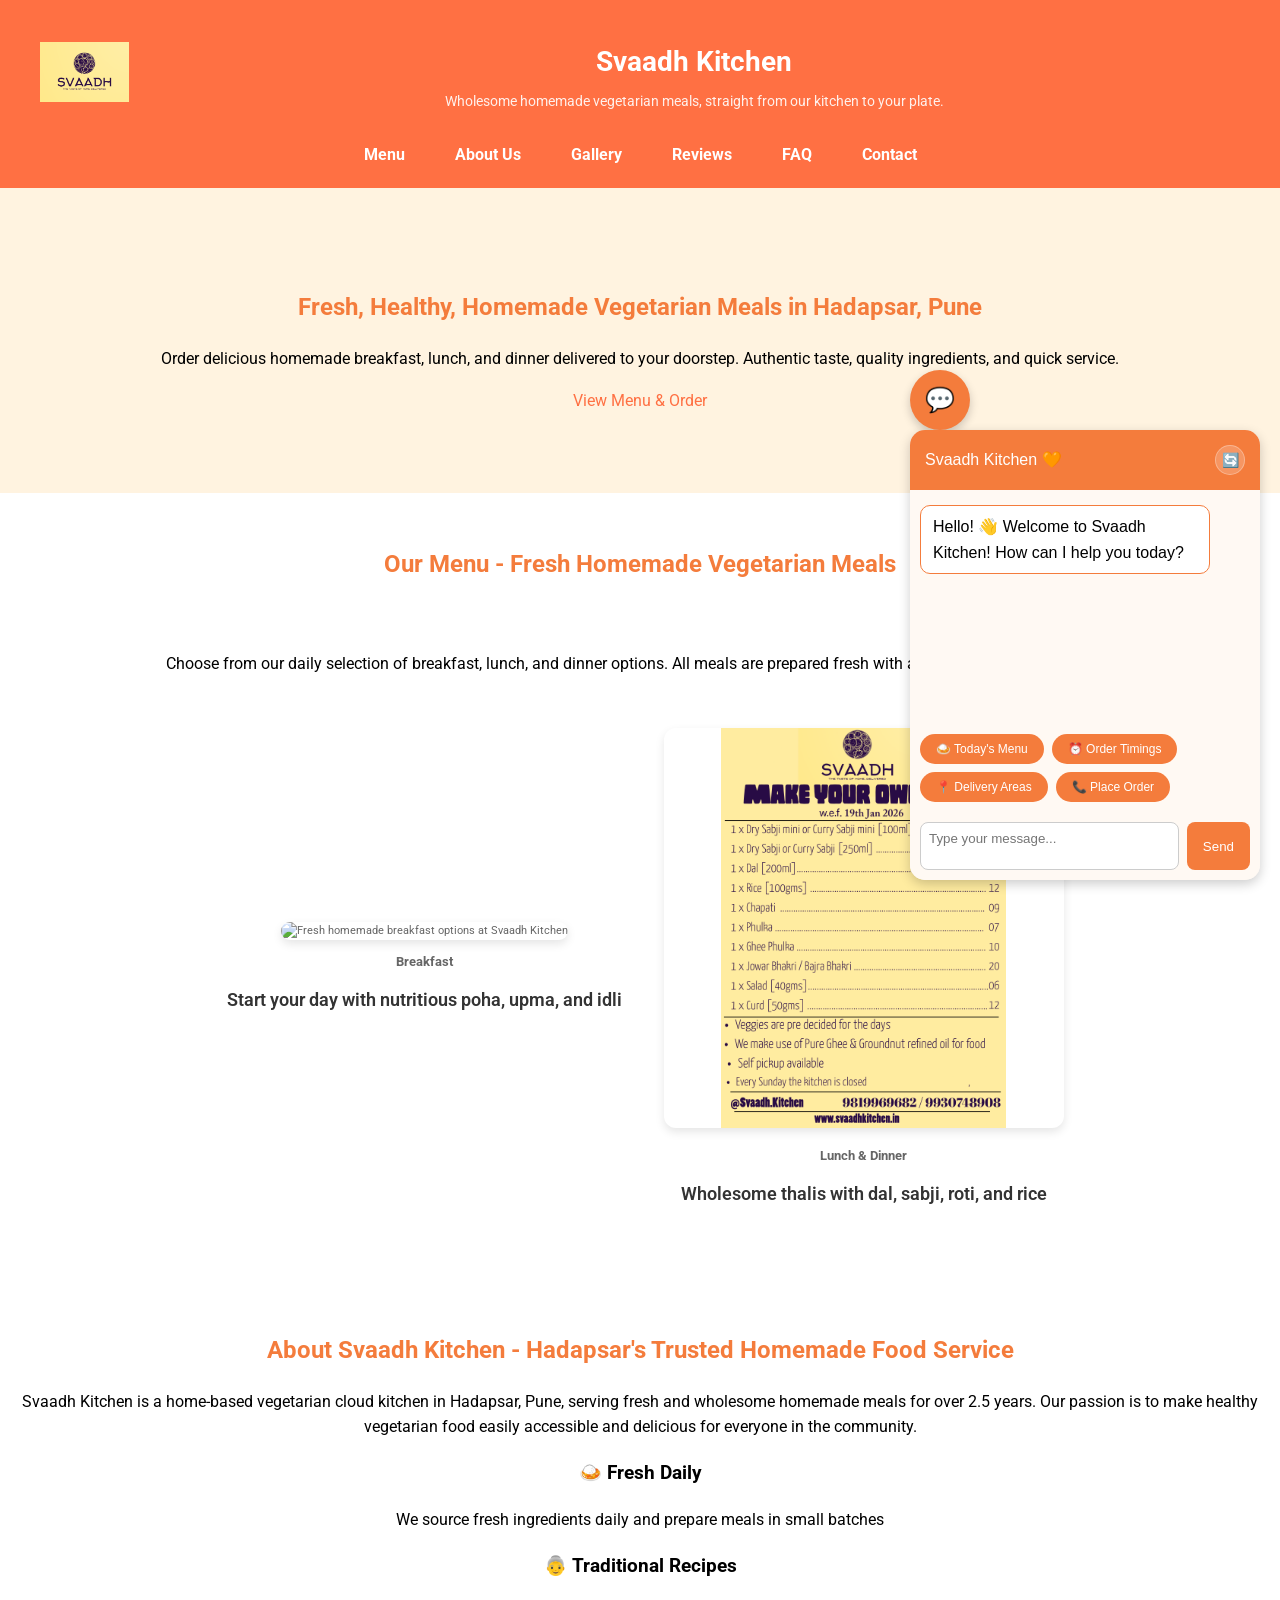
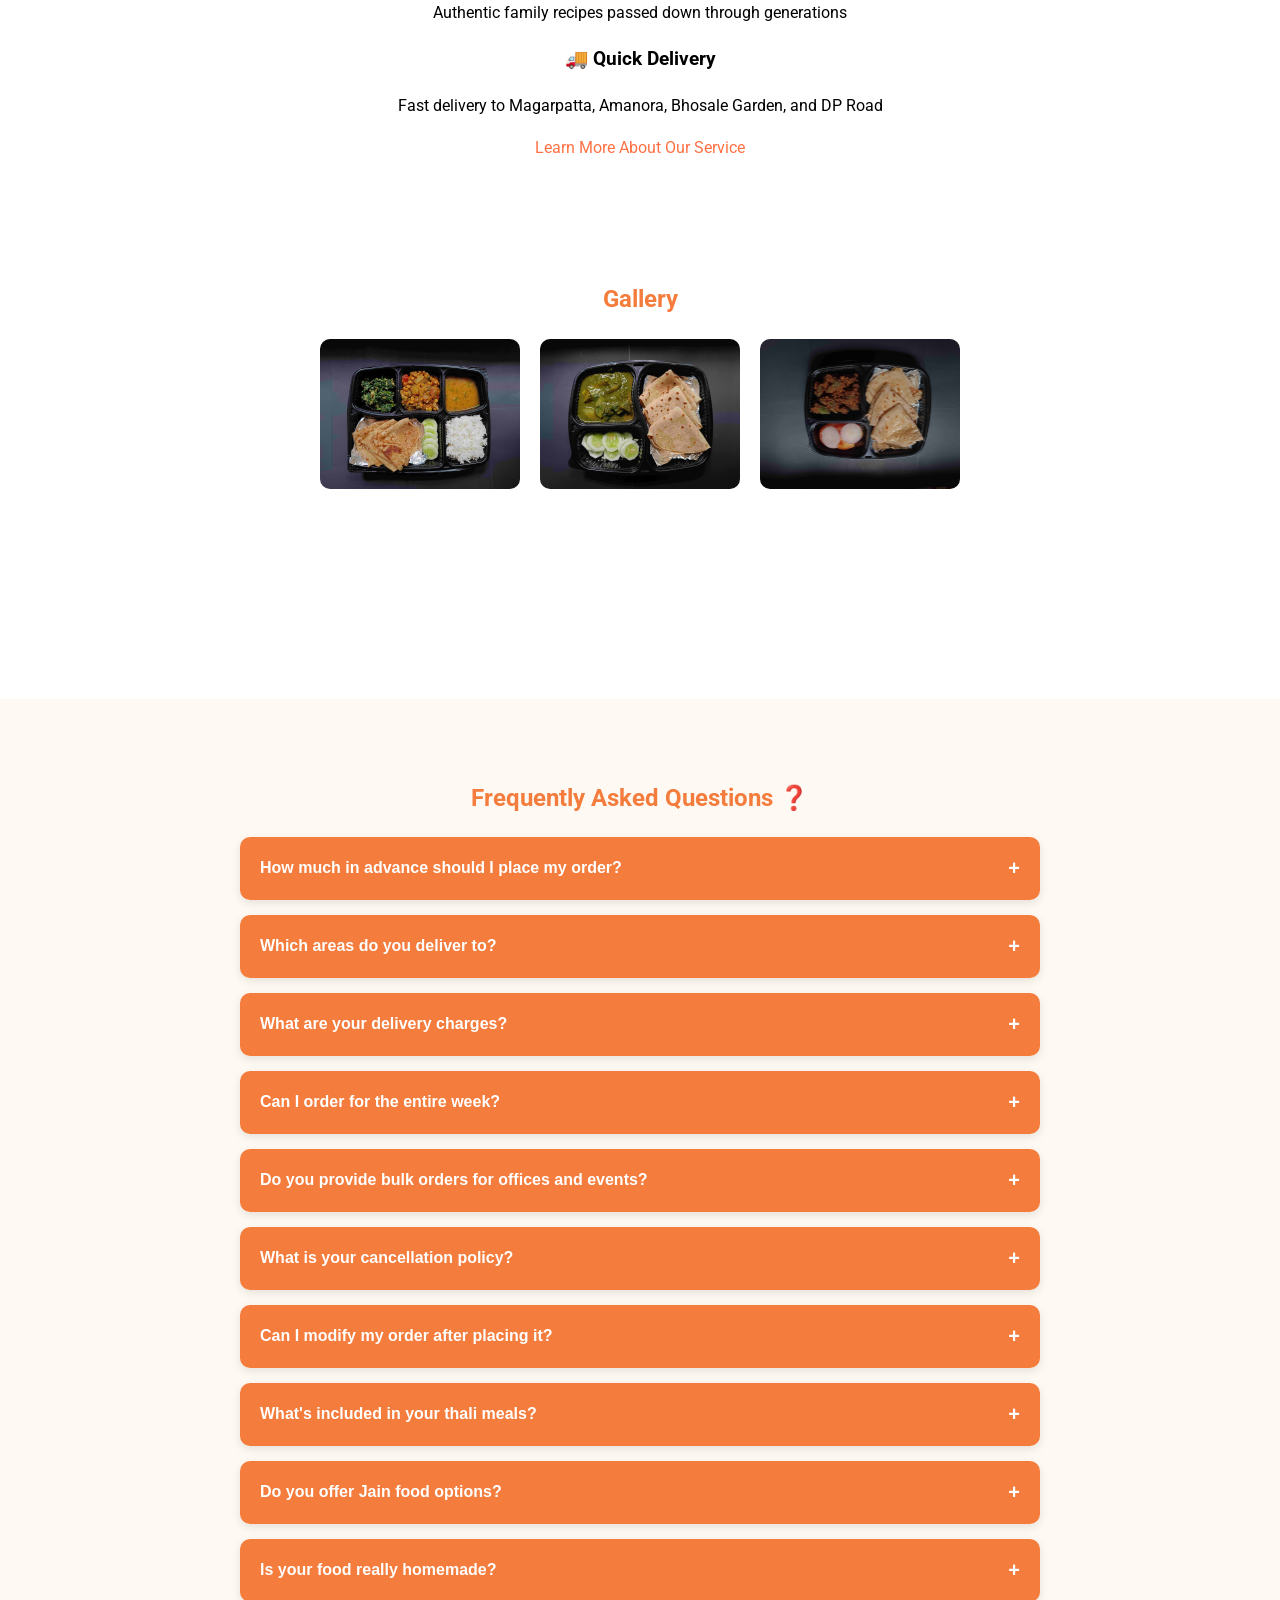
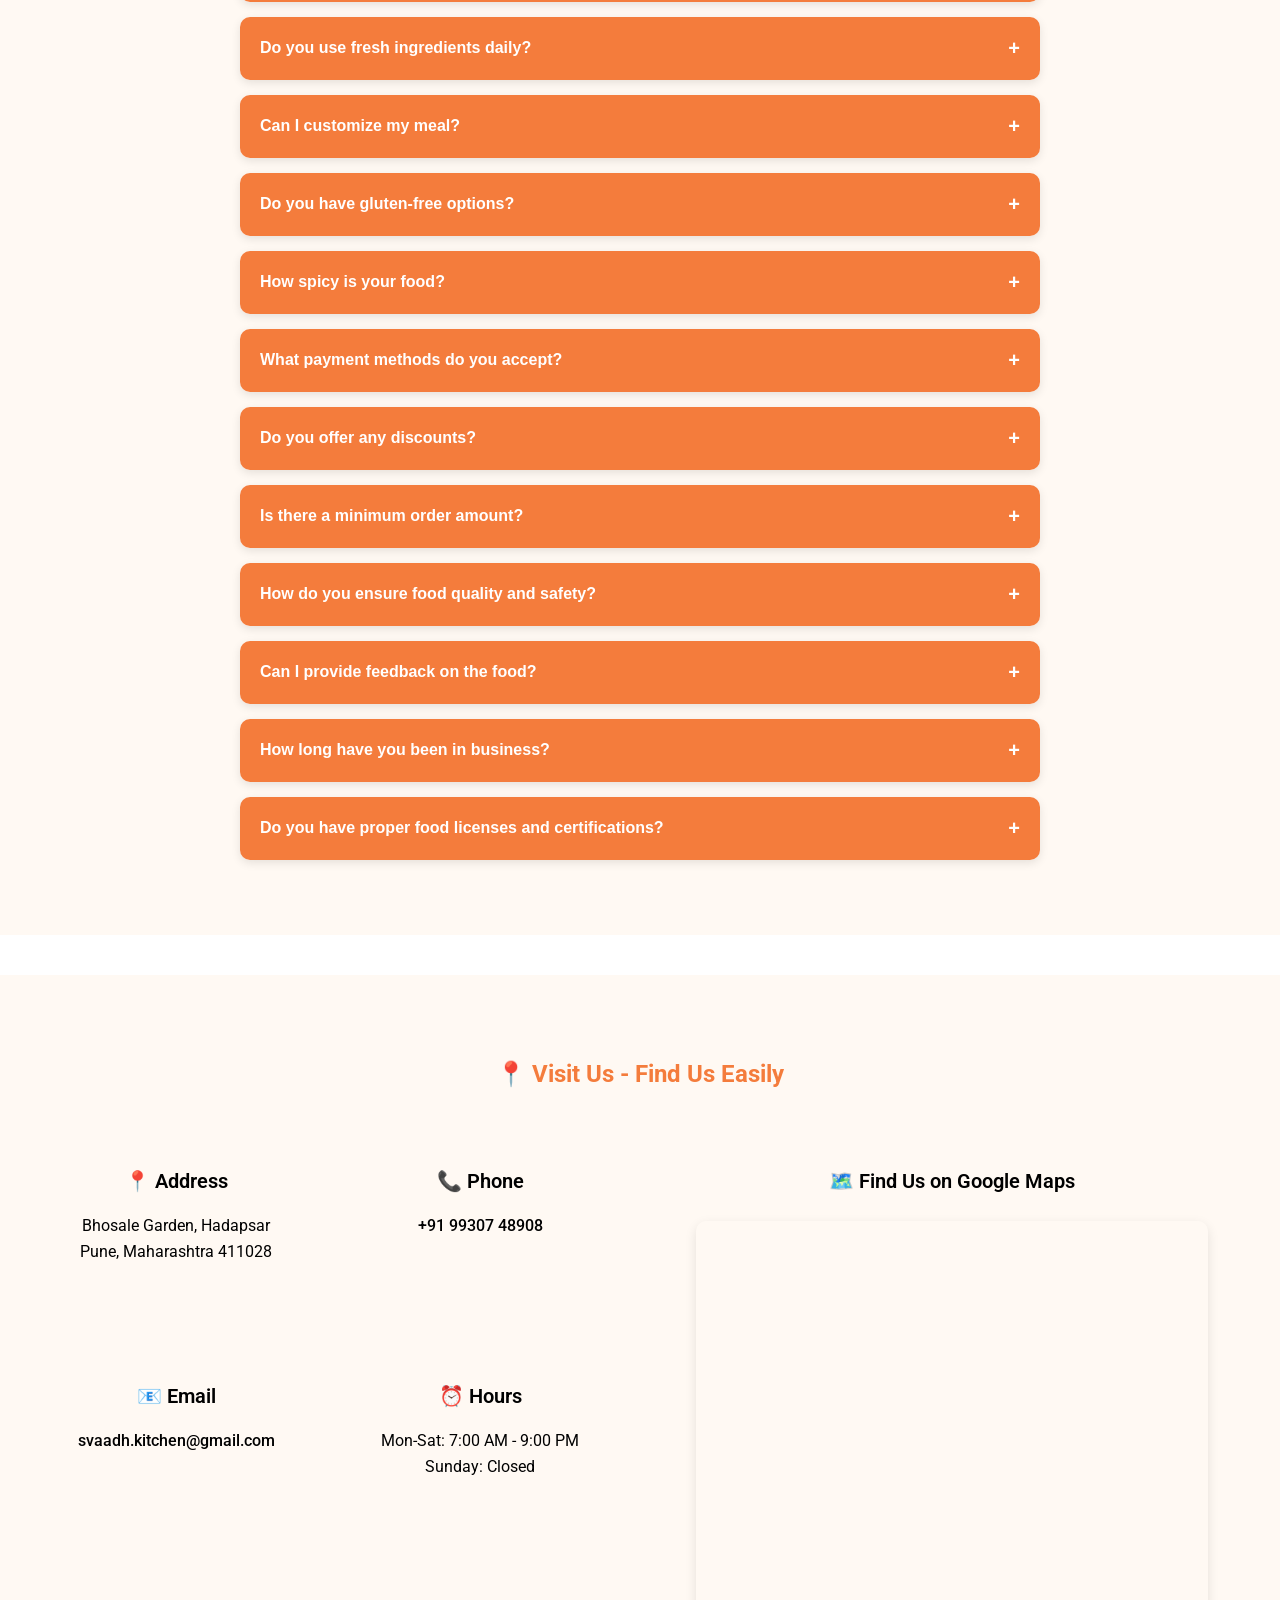
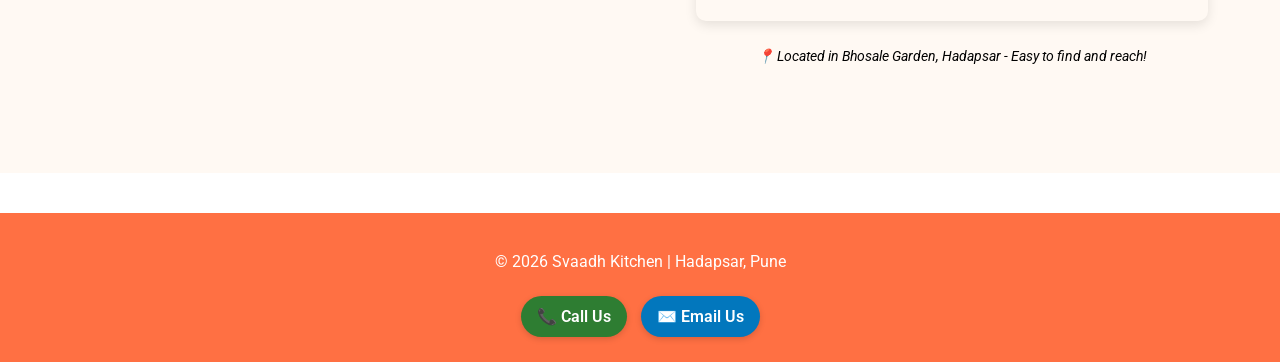
==== Website/index.html @ 601e2ed4 "Add contact section with Google Maps - improve customer experience" ====
<!DOCTYPE html>
<html lang="en">
<head>
  <meta charset="UTF-8">
  <meta name="viewport" content="width=device-width, initial-scale=1.0">
  
  <!-- SEO Meta Tags -->
  <title>Svaadh Kitchen - Homemade Vegetarian Meals in Hadapsar, Pune | Order Online</title>
  <meta name="description" content="Order fresh homemade vegetarian meals from Svaadh Kitchen in Hadapsar, Pune. Daily breakfast, lunch, dinner delivery. Authentic homemade food with quick delivery service.">
  <meta name="keywords" content="homemade vegetarian food, cloud kitchen hadapsar, pune food delivery, tiffin service, vegetarian meals, breakfast delivery, lunch delivery, dinner delivery, svaadh kitchen, hadapsar food, pure vegetarian food, daily meal service">
  <meta name="author" content="Svaadh Kitchen">
  <meta name="robots" content="index, follow">
  
  <!-- Open Graph Meta Tags -->
  <meta property="og:title" content="Svaadh Kitchen - Homemade Vegetarian Meals in Hadapsar, Pune">
  <meta property="og:description" content="Order fresh homemade vegetarian meals from Svaadh Kitchen. Daily breakfast, lunch, dinner delivery in Hadapsar, Pune.">
  <meta property="og:image" content="https://your-domain.com/images/svaadh-kitchen-hero.PNG">
  <meta property="og:url" content="https://www.svaadhkitchen.in">
  <meta property="og:type" content="website">
  <meta property="og:site_name" content="Svaadh Kitchen">
  
  <!-- Twitter Card Meta Tags -->
  <meta name="twitter:card" content="summary_large_image">
  <meta name="twitter:title" content="Svaadh Kitchen - Homemade Vegetarian Meals">
  <meta name="twitter:description" content="Order fresh homemade vegetarian meals from Svaadh Kitchen in Hadapsar, Pune.">
  <meta name="twitter:image" content="https://www.svaadhkitchen.in/images/svaadh-kitchen-hero.PNG">
  
  <!-- Canonical URL -->
  <link rel="canonical" href="https://www.svaadhkitchen.in">
  
  <!-- Favicon -->
  <link rel="icon" type="image/svg+xml" href="favicon.svg">
  <link rel="icon" type="image/x-icon" href="images/svaadh-kitchen-hero.PNG">
  <link rel="shortcut icon" href="images/svaadh-kitchen-hero.PNG">
  
  <!-- Structured Data -->
  <script type="application/ld+json">
  {
    "@context": "https://schema.org",
    "@type": "FoodEstablishment",
    "name": "Svaadh Kitchen",
    "description": "Homemade vegetarian cloud kitchen in Hadapsar, Pune serving fresh breakfast, lunch, and dinner",
    "url": "https://www.svaadhkitchen.in",
    "telephone": "+919930748908",
    "email": "svaadh.kitchen@gmail.com",
    "address": {
      "@type": "PostalAddress",
      "addressLocality": "Hadapsar",
      "addressRegion": "Pune",
      "addressCountry": "India"
    },
    "servesCuisine": ["Vegetarian", "Indian", "Maharashtrian"],
    "priceRange": "$$",
    "openingHours": "Mo-Sa 07:00-21:00",
    "sameAs": [
      "https://zomato.com/pune/svaadh-kitchen"
    ]
  }
  </script>
  
  <link rel="stylesheet" href="chat.css">
  <link href="https://fonts.googleapis.com/css2?family=Roboto:wght@400;700&display=swap" rel="stylesheet">
  <style>
    /* Additional CSS for the website sections */
    body { font-family: 'Roboto', sans-serif; margin:0; padding:0; line-height:1.6; }
    header { background:#FF7043; color:white; padding:20px 10px; text-align:center; }
    section { padding:50px 20px; text-align:center; }
    .menu-items, .gallery-images, .icons { display:flex; justify-content:center; gap:20px; flex-wrap:wrap; }
    .menu-card, .icons div { background:#FFE0B2; padding:20px; border-radius:10px; }
    .gallery-images img { width:200px; border-radius:10px; }
    footer { background:#FF7043; color:white; text-align:center; padding:20px 0; }
    a { color:#FF7043; text-decoration:none; }
    nav a { margin:0 15px; color:white; font-weight:bold; }
    nav { margin-top:10px; }
    #hero { background:#fff3e0; padding:80px 20px; }
    h2 { color:#f47c3c; }
  </style>
  
  <!-- Google tag (gtag.js) -->
<script async src="https://www.googletagmanager.com/gtag/js?id=G-TF5YJ0QP5K"></script>
<script>
  window.dataLayer = window.dataLayer || [];
  function gtag(){dataLayer.push(arguments);}
  gtag('js', new Date());
  gtag('config', 'G-TF5YJ0QP5K');
</script>

</head>
<body>

  <!-- Header & Navbar -->
  <header>
    <div class="header-content">
      <div class="logo">
        <img src="images/svaadh-kitchen-hero.PNG" alt="Svaadh Kitchen Logo" class="logo-img">
      </div>
      <div class="header-text">
        <h1>Svaadh Kitchen</h1>
        <p>Wholesome homemade vegetarian meals, straight from our kitchen to your plate.</p>
      </div>
    </div>
    <nav>
      <a href="#menu">Menu</a>
      <a href="#about">About Us</a>
      <a href="#gallery">Gallery</a>
      <a href="#reviews">Reviews</a>
      <a href="#faq">FAQ</a>
      <a href="#contact">Contact</a>
    </nav>
  </header>

  <!-- Hero -->
  <section id="hero">
    <h2>Fresh, Healthy, Homemade Vegetarian Meals in Hadapsar, Pune</h2>
    <p>Order delicious homemade breakfast, lunch, and dinner delivered to your doorstep. Authentic taste, quality ingredients, and quick service.</p>
    <a href="#menu" class="cta-button">View Menu & Order</a>
  </section>

  <!-- What We Serve -->
  <section id="menu" class="menu-section">
    <h2>Our Menu - Fresh Homemade Vegetarian Meals</h2>
    <p>Choose from our daily selection of breakfast, lunch, and dinner options. All meals are prepared fresh with authentic homemade recipes.</p>
    <div class="menu-item">
		<img src="images/breakfast.png" alt="Fresh homemade breakfast options at Svaadh Kitchen">
		<h3>Breakfast</h3>
		<p>Start your day with nutritious poha, upma, and idli</p>
	  </div>
	  <div class="menu-item">
		<img src="images/Meals.png" alt="Complete lunch and dinner meals at Svaadh Kitchen">
		<h3>Lunch & Dinner</h3>
		<p>Wholesome thalis with dal, sabji, roti, and rice</p>
	  </div>
  </section>

  <!-- About Us -->
  <section id="about">
    <h2>About Svaadh Kitchen - Hadapsar's Trusted Homemade Food Service</h2>
    <p>Svaadh Kitchen is a home-based vegetarian cloud kitchen in Hadapsar, Pune, serving fresh and wholesome homemade meals for over 2.5 years. Our passion is to make healthy vegetarian food easily accessible and delicious for everyone in the community.</p>
    <div class="about-highlights">
      <div class="highlight-item">
        <h3>🍛 Fresh Daily</h3>
        <p>We source fresh ingredients daily and prepare meals in small batches</p>
      </div>
      <div class="highlight-item">
        <h3>👵 Traditional Recipes</h3>
        <p>Authentic family recipes passed down through generations</p>
      </div>
      <div class="highlight-item">
        <h3>🚚 Quick Delivery</h3>
        <p>Fast delivery to Magarpatta, Amanora, Bhosale Garden, and DP Road</p>
      </div>
    </div>
    <a href="#faq" class="learn-more">Learn More About Our Service</a>
  </section>

  <!-- Gallery -->
  <section id="gallery">
    <h2>Gallery</h2>
    <div class="gallery-images">
      <img src="images/dish1.jpg" alt="Dish 1">
      <img src="images/dish2.jpg" alt="Dish 2">
      <img src="images/dish3.jpg" alt="Dish 3">
    </div>
  </section>

  <!-- Google Reviews -->
  <section id="reviews">
	<h2></h2>
	<script src="https://elfsightcdn.com/platform.js" async></script>
	<div class="elfsight-app-29b50ffa-11cc-48ad-b364-53bc05795c02" data-elfsight-app-lazy></div>
  </section>

  <!-- FAQ Section -->
  <section id="faq">
    <h2>Frequently Asked Questions ❓</h2>
    <div class="faq-list">
      <!-- Ordering & Delivery -->
      <div class="faq-item">
        <button class="faq-question" onclick="toggleFAQ(this)">
          How much in advance should I place my order?
          <span>+</span>
        </button>
        <div class="faq-answer">
          To ensure we prepare your meal with the freshest ingredients, please place your orders before these cutoff times: <strong>Breakfast before 7:00 AM</strong>, <strong>Lunch before 9:30 AM</strong>, and <strong>Dinner before 5:00 PM</strong>. This helps us maintain quality and ensure timely delivery.
        </div>
      </div>
      
      <div class="faq-item">
        <button class="faq-question" onclick="toggleFAQ(this)">
          Which areas do you deliver to?
          <span>+</span>
        </button>
        <div class="faq-answer">
          We currently deliver to select areas in Hadapsar: <strong>Bhosale Garden</strong>, <strong>DP Road</strong>, <strong>Magarpatta</strong>, and <strong>Amanora Township</strong>. We're focused on providing excellent service within these locations to ensure timely delivery and food quality.
        </div>
      </div>
      
      <div class="faq-item">
        <button class="faq-question" onclick="toggleFAQ(this)">
          What are your delivery charges?
          <span>+</span>
        </button>
        <div class="faq-answer">
          We offer <strong>free delivery</strong> for orders above ₹100. For orders below ₹100, a nominal delivery charge of ₹10 applies to cover our delivery costs. This helps us keep our food prices affordable while maintaining quality service.
        </div>
      </div>
      
      <div class="faq-item">
        <button class="faq-question" onclick="toggleFAQ(this)">
          Can I order for the entire week?
          <span>+</span>
        </button>
        <div class="faq-answer">
          Yes! You can conveniently place weekly orders by selecting your preferred dates in advance. For assistance with weekly meal planning or special requirements, feel free to message us, and we'll be happy to help customize your meal schedule.
        </div>
      </div>
      
      <div class="faq-item">
        <button class="faq-question" onclick="toggleFAQ(this)">
          Do you provide bulk orders for offices and events?
          <span>+</span>
        </button>
        <div class="faq-answer">
          Absolutely! We specialize in bulk catering for offices, meetings, and special events. Please contact us with your requirements at least 2-3 days in advance, and we'll provide customized menu options and special pricing for your group.
        </div>
      </div>
      
      <div class="faq-item">
        <button class="faq-question" onclick="toggleFAQ(this)">
          What is your cancellation policy?
          <span>+</span>
        </button>
        <div class="faq-answer">
          You can cancel your order free of charge before the cutoff times: <strong>Breakfast before 7:00 AM</strong>, <strong>Lunch before 9:30 AM</strong>, and <strong>Dinner before 5:00 PM</strong>. After these times, cancellations will be chargeable as ingredients would have been prepared.
        </div>
      </div>
      
      <div class="faq-item">
        <button class="faq-question" onclick="toggleFAQ(this)">
          Can I modify my order after placing it?
          <span>+</span>
        </button>
        <div class="faq-answer">
          Yes, you can modify your order before the cutoff times (Breakfast: 7:00 AM, Lunch: 9:30 AM, Dinner: 5:00 PM). Simply message us with your changes, and we'll do our best to accommodate your request based on availability.
        </div>
      </div>
      
      <!-- Menu & Food -->
      <div class="faq-item">
        <button class="faq-question" onclick="toggleFAQ(this)">
          What's included in your thali meals?
          <span>+</span>
        </button>
        <div class="faq-answer">
          Our thalis offer complete, balanced meals with customizable portions: <strong>Dal (₹20)</strong>, <strong>Dry/Curry Sabji Mini (₹20)</strong> or <strong>Full (₹45)</strong>, <strong>Rice (₹10)</strong>, <strong>Chapati (₹20)</strong> or <strong>Ghee Phulka (₹30)</strong>, <strong>Salad (₹5)</strong>, and <strong>Curd (₹10)</strong>. Mix and match to create your perfect meal!
        </div>
      </div>
      
      <div class="faq-item">
        <button class="faq-question" onclick="toggleFAQ(this)">
          Do you offer Jain food options?
          <span>+</span>
        </button>
        <div class="faq-answer">
          Yes, we provide authentic Jain food options prepared without onion and garlic. Simply mention "Jain" when placing your order, and we'll ensure your meal is prepared according to Jain dietary principles while maintaining the same delicious taste.
        </div>
      </div>
      
      <div class="faq-item">
        <button class="faq-question" onclick="toggleFAQ(this)">
          Is your food really homemade?
          <span>+</span>
        </button>
        <div class="faq-answer">
          Absolutely! We cook in small batches using traditional family recipes passed down through generations. Every meal is prepared with the same care and attention as we would for our own family, using fresh ingredients and no artificial preservatives.
        </div>
      </div>
      
      <div class="faq-item">
        <button class="faq-question" onclick="toggleFAQ(this)">
          Do you use fresh ingredients daily?
          <span>+</span>
        </button>
        <div class="faq-answer">
          Yes, we source fresh ingredients daily from trusted local vendors. Our commitment to quality means we never use frozen or stored ingredients - everything is prepared fresh each morning to ensure you receive the most nutritious and flavorful meals.
        </div>
      </div>
      
      <div class="faq-item">
        <button class="faq-question" onclick="toggleFAQ(this)">
          Can I customize my meal?
          <span>+</span>
        </button>
        <div class="faq-answer">
          Yes! We believe in personalized meals. You can customize your thali by choosing individual items, adjusting quantities, or requesting specific preparations. Just let us know your preferences when ordering, and we'll prepare your meal exactly how you like it.
        </div>
      </div>
      
      <div class="faq-item">
        <button class="faq-question" onclick="toggleFAQ(this)">
          Do you have gluten-free options?
          <span>+</span>
        </button>
        <div class="faq-answer">
          Currently, we don't offer dedicated gluten-free options as our kitchen handles wheat-based ingredients. However, many of our dishes like rice, dal, and sabji are naturally gluten-free. Please inform us about your dietary restrictions, and we'll guide you accordingly.
        </div>
      </div>
      
      <div class="faq-item">
        <button class="faq-question" onclick="toggleFAQ(this)">
          How spicy is your food?
          <span>+</span>
        </button>
        <div class="faq-answer">
          Our food is prepared with <strong>regular homemade spice levels</strong> - flavorful but not overly spicy, suitable for all age groups. We use traditional Indian spices in balanced proportions. If you prefer milder or spicier versions, just let us know when ordering!
        </div>
      </div>
      
      <!-- Payment & Pricing -->
      <div class="faq-item">
        <button class="faq-question" onclick="toggleFAQ(this)">
          What payment methods do you accept?
          <span>+</span>
        </button>
        <div class="faq-answer">
          We accept <strong>UPI payments</strong> and <strong>Cash on Delivery</strong> for your convenience. Our UPI details are shared upon order confirmation. This ensures secure and hassle-free payment options for all our customers.
        </div>
      </div>
      
      <div class="faq-item">
        <button class="faq-question" onclick="toggleFAQ(this)">
          Do you offer any discounts?
          <span>+</span>
        </button>
        <div class="faq-answer">
          Yes! We value our regular customers: <strong>10% discount</strong> on orders above ₹300, and <strong>15% discount</strong> on orders above ₹450. Additionally, we occasionally offer special promotions and weekly combo deals - follow our updates for the latest offers!
        </div>
      </div>
      
      <div class="faq-item">
        <button class="faq-question" onclick="toggleFAQ(this)">
          Is there a minimum order amount?
          <span>+</span>
        </button>
        <div class="faq-answer">
          No, there's no minimum order amount! Whether you want a single item or a full thali, we're happy to serve you. However, orders above ₹100 qualify for free delivery, making it more economical to order more items.
        </div>
      </div>
      
      <!-- Quality & Service -->
      <div class="faq-item">
        <button class="faq-question" onclick="toggleFAQ(this)">
          How do you ensure food quality and safety?
          <span>+</span>
        </button>
        <div class="faq-answer">
          We follow strict hygiene protocols: daily fresh ingredients, sanitized kitchen environment, food-grade packaging, and regular quality checks. Our team follows proper food handling procedures, and we maintain temperature controls throughout preparation and delivery.
        </div>
      </div>
      
      <div class="faq-item">
        <button class="faq-question" onclick="toggleFAQ(this)">
          Can I provide feedback on the food?
          <span>+</span>
        </button>
        <div class="faq-answer">
          We absolutely welcome and value your feedback! Your suggestions help us improve. Please reach out to us via phone, WhatsApp, or our website chat with your thoughts, concerns, or compliments. We're always listening and committed to serving you better.
        </div>
      </div>
      
      <div class="faq-item">
        <button class="faq-question" onclick="toggleFAQ(this)">
          How long have you been in business?
          <span>+</span>
        </button>
        <div class="faq-answer">
          We've been proudly serving the Hadapsar community for <strong>2.5 years</strong>. What started as a small home kitchen has grown into a trusted cloud kitchen, thanks to our wonderful customers who appreciate authentic homemade food.
        </div>
      </div>
      
      <div class="faq-item">
        <button class="faq-question" onclick="toggleFAQ(this)">
          Do you have proper food licenses and certifications?
          <span>+</span>
        </button>
        <div class="faq-answer">
          Yes, we are fully licensed and certified. We hold all necessary <strong>food safety licenses</strong> and are <strong>GST registered</strong>, ensuring complete compliance with food regulations and quality standards. Your trust and safety are our top priorities.
        </div>
      </div>
    </div>
  </section>

  <!-- Contact Section -->
  <section id="contact" class="contact-section">
    <h2>📍 Visit Us - Find Us Easily</h2>
    <div class="contact-container">
      <div class="contact-info">
        <div class="contact-item">
          <h3>📍 Address</h3>
          <p>Bhosale Garden, Hadapsar<br>Pune, Maharashtra 411028</p>
        </div>
        <div class="contact-item">
          <h3>📞 Phone</h3>
          <p><a href="tel:+919930748908">+91 99307 48908</a></p>
        </div>
        <div class="contact-item">
          <h3>📧 Email</h3>
          <p><a href="mailto:svaadh.kitchen@gmail.com">svaadh.kitchen@gmail.com</a></p>
        </div>
        <div class="contact-item">
          <h3>⏰ Hours</h3>
          <p>Mon-Sat: 7:00 AM - 9:00 PM<br>Sunday: Closed</p>
        </div>
      </div>
      <div class="map-container">
        <h3>🗺️ Find Us on Google Maps</h3>
        <iframe 
          src="https://storage.googleapis.com/maps-solutions-ibajotxtr7/commutes/apua/commutes.html"
          width="100%" 
          height="400"
          style="border:0; border-radius: 10px; box-shadow: 0 4px 12px rgba(0,0,0,0.1);"
          loading="lazy"
          allowfullscreen>
        </iframe>
        <p class="map-note">
          📍 Located in Bhosale Garden, Hadapsar - Easy to find and reach!
        </p>
      </div>
    </div>
  </section>

  <!-- Chat Widget -->
  <div id="chat-widget"></div>
  <script src="chat.js"></script>

  <!-- Footer -->
  <footer>
    <p>© <span id="current-year"></span> Svaadh Kitchen | Hadapsar, Pune</p>  
    <a href="tel:+919930748908" class="contact-btn call-btn">
		📞 Call Us
    </a>
    <a href="mailto:svaadh.kitchen@gmail.com" class="contact-btn email-btn">
    ✉️ Email Us
    </a>
  </footer>
  
  <!-- Auto-update copyright year -->
  <script>
    document.getElementById('current-year').textContent = new Date().getFullYear();
  </script>
</body>
</html>
---- Website/chat.css ----
#chat-widget {
  position: fixed;
  bottom: 20px;
  right: 20px;
  z-index: 1000;
  font-family: "Poppins", sans-serif;
}

.chat-button {
  background-color: #f47c3c;
  color: white;
  border-radius: 50%;
  width: 60px;
  height: 60px;
  border: none;
  cursor: pointer;
  font-size: 24px;
  box-shadow: 0px 4px 10px rgba(0,0,0,0.2);
}

.chat-box {
  display: none;
  flex-direction: column;
  width: 350px;
  height: 450px;
  background: #fff9f3;
  border-radius: 15px;
  box-shadow: 0 4px 12px rgba(0,0,0,0.2);
  overflow: hidden;
}

/* Mobile responsiveness */
@media (max-width: 480px) {
  #chat-widget {
    bottom: 10px;
    right: 10px;
  }
  
  .chat-box {
    width: calc(100vw - 40px);
    height: calc(100vh - 120px);
    max-width: 350px;
    max-height: 500px;
    bottom: 70px;
    right: 10px;
    position: fixed;
  }
  
  .chat-button {
    width: 50px;
    height: 50px;
    font-size: 20px;
  }
}

.chat-header {
  background: #f47c3c;
  color: white;
  padding: 15px;
  border-radius: 10px 10px 0 0;
  display: flex;
  justify-content: space-between;
  align-items: center;
}

.new-chat-btn {
  background: rgba(255, 255, 255, 0.2);
  border: 1px solid rgba(255, 255, 255, 0.3);
  border-radius: 50%;
  width: 30px;
  height: 30px;
  display: flex;
  align-items: center;
  justify-content: center;
  cursor: pointer;
  transition: all 0.3s ease;
  font-size: 14px;
}

.new-chat-btn:hover {
  background: rgba(255, 255, 255, 0.3);
  transform: rotate(180deg);
}

.chat-messages {
  flex: 1;
  padding: 10px;
  overflow-y: auto;
}

.quick-replies {
  padding: 10px;
  display: flex;
  flex-wrap: wrap;
  gap: 8px;
  background: #fff9f3;
}

.quick-reply-btn {
  background: #f47c3c;
  color: white;
  border: none;
  border-radius: 20px;
  padding: 8px 16px;
  font-size: 12px;
  cursor: pointer;
  transition: all 0.3s ease;
  white-space: nowrap;
}

.quick-reply-btn:hover {
  background: #e56b2f;
  transform: translateY(-1px);
}

/* Menu tabs and categories */
.menu-tabs {
  display: flex;
  justify-content: center;
  gap: 10px;
  margin-bottom: 30px;
  flex-wrap: wrap;
}

.tab-btn {
  background: #f47c3c;
  color: white;
  border: none;
  border-radius: 25px;
  padding: 12px 24px;
  font-size: 14px;
  font-weight: 600;
  cursor: pointer;
  transition: all 0.3s ease;
}

.tab-btn:hover {
  background: #e56b2f;
  transform: translateY(-2px);
}

.tab-btn.active {
  background: #d84315;
  box-shadow: 0 4px 8px rgba(216, 67, 21, 0.3);
}

.menu-category {
  display: none;
}

.menu-category.active {
  display: block;
}

.menu-items-grid {
  display: grid;
  grid-template-columns: repeat(auto-fit, minmax(280px, 1fr));
  gap: 25px;
  margin-top: 30px;
}

.menu-item-card {
  background: white;
  border-radius: 15px;
  padding: 25px;
  box-shadow: 0 5px 15px rgba(0,0,0,0.1);
  text-align: center;
  transition: all 0.3s ease;
}

.menu-item-card:hover {
  transform: translateY(-5px);
  box-shadow: 0 10px 25px rgba(0,0,0,0.15);
}

.menu-item-card h4 {
  color: #f47c3c;
  margin-bottom: 10px;
  font-size: 18px;
}

.menu-item-card p {
  color: #666;
  margin-bottom: 15px;
  line-height: 1.5;
}

.menu-item-card .price {
  background: #f47c3c;
  color: white;
  border-radius: 20px;
  padding: 8px 16px;
  font-weight: bold;
  font-size: 16px;
  display: inline-block;
}

/* Combo cards */
.combo-cards {
  display: grid;
  grid-template-columns: repeat(auto-fit, minmax(300px, 1fr));
  gap: 30px;
  margin-top: 30px;
}

.combo-card {
  background: white;
  border-radius: 15px;
  padding: 30px;
  box-shadow: 0 5px 15px rgba(0,0,0,0.1);
  text-align: center;
  transition: all 0.3s ease;
}

.combo-card:hover {
  transform: translateY(-5px);
  box-shadow: 0 10px 25px rgba(0,0,0,0.15);
}

.combo-card h3 {
  color: #f47c3c;
  margin-bottom: 20px;
  font-size: 20px;
}

.combo-items {
  display: flex;
  flex-wrap: wrap;
  gap: 8px;
  justify-content: center;
  margin-bottom: 20px;
}

.combo-items span {
  background: #ffe2cc;
  color: #f47c3c;
  padding: 6px 12px;
  border-radius: 15px;
  font-size: 12px;
  font-weight: 600;
}

.combo-price {
  font-size: 24px;
  font-weight: bold;
  color: #f47c3c;
  margin-bottom: 20px;
}

.combo-card button {
  background: #f47c3c;
  color: white;
  border: none;
  border-radius: 25px;
  padding: 12px 30px;
  font-size: 14px;
  font-weight: 600;
  cursor: pointer;
  transition: all 0.3s ease;
}

.combo-card button:hover {
  background: #e56b2f;
  transform: translateY(-2px);
}

/* FAQ Section */
#faq {
  padding: 60px 20px;
  background: #fff9f3;
  margin: 40px 0;
}

.faq-list {
  max-width: 800px;
  margin: 0 auto;
}

.faq-item {
  background: white;
  border-radius: 10px;
  margin-bottom: 15px;
  overflow: hidden;
  box-shadow: 0 3px 10px rgba(0,0,0,0.1);
}

.faq-question {
  width: 100%;
  background: #f47c3c;
  color: white;
  border: none;
  padding: 20px;
  font-size: 16px;
  font-weight: 600;
  text-align: left;
  cursor: pointer;
  display: flex;
  justify-content: space-between;
  align-items: center;
  transition: all 0.3s ease;
}

.faq-question:hover {
  background: #e56b2f;
}

.faq-question span {
  font-size: 20px;
  font-weight: bold;
}

.faq-answer {
  padding: 0 20px;
  max-height: 0;
  overflow: hidden;
  transition: all 0.3s ease;
  background: #fff;
  line-height: 1.6;
  color: #555;
  display: none;
}

.faq-answer[style*="block"] {
  padding: 20px;
  max-height: 500px;
}

/* Contact Section */
.contact-section {
  padding: 60px 20px;
  background: #fff9f3;
  margin: 40px 0;
}

.contact-container {
  max-width: 1200px;
  margin: 0 auto;
  display: grid;
  grid-template-columns: 1fr 1fr;
  gap: 3rem;
  align-items: start;
}

.contact-info {
  display: grid;
  grid-template-columns: repeat(auto-fit, minmax(250px, 1fr));
  gap: 2rem;
}

.contact-item {
  background: var(--bg-white);
  padding: 2rem;
  border-radius: var(--border-radius-lg);
  box-shadow: var(--shadow-md);
  text-align: center;
  transition: var(--transition);
}

.contact-item:hover {
  transform: translateY(-5px);
  box-shadow: var(--shadow-lg);
}

.contact-item h3 {
  color: var(--primary-color);
  margin-bottom: 1rem;
  font-size: 1.25rem;
  font-weight: 600;
}

.contact-item p {
  color: var(--text-light);
  line-height: 1.6;
  margin-bottom: 0;
}

.contact-item a {
  color: var(--primary-color);
  text-decoration: none;
  font-weight: 500;
  transition: var(--transition);
}

.contact-item a:hover {
  color: var(--primary-dark);
  text-decoration: underline;
}

.map-container {
  background: var(--bg-white);
  padding: 2rem;
  border-radius: var(--border-radius-lg);
  box-shadow: var(--shadow-md);
  text-align: center;
}

.map-container h3 {
  color: var(--primary-color);
  margin-bottom: 1.5rem;
  font-size: 1.25rem;
  font-weight: 600;
}

.map-container iframe {
  border-radius: var(--border-radius);
  overflow: hidden;
}

.map-note {
  margin-top: 1rem;
  color: var(--text-muted);
  font-size: 0.875rem;
  font-style: italic;
}

/* Mobile responsiveness for contact section */
@media (max-width: 768px) {
  .contact-container {
    grid-template-columns: 1fr;
    gap: 2rem;
  }
  
  .contact-info {
    grid-template-columns: 1fr;
    gap: 1.5rem;
  }
  
  .map-container iframe {
    height: 300px;
  }
}
@media (max-width: 768px) {
  .header-content {
    flex-direction: column;
    text-align: center;
    gap: 15px;
  }
  
  .header-text {
    margin-left: 0;
    margin-top: 10px;
  }
  
  .logo-img {
    height: 50px;
  }
  
  .header-text h1 {
    font-size: 24px;
  }
  
  .nav {
    margin-top: 10px;
  }
  
  .menu-tabs {
    flex-direction: column;
    align-items: center;
  }
  
  .menu-items-grid {
    grid-template-columns: 1fr;
  }
  
  .combo-cards {
    grid-template-columns: 1fr;
  }
  
  .tab-btn {
    width: 200px;
    margin-bottom: 10px;
  }
}
.menu-display {
  background: #fff;
  border: 1px solid #f47c3c;
  border-radius: 10px;
  padding: 15px;
  margin: 5px 0;
  max-width: 100%;
}

.menu-display h4 {
  color: #f47c3c;
  margin: 0 0 10px 0;
  font-size: 14px;
}

.menu-category {
  margin-bottom: 12px;
}

.menu-category strong {
  color: #333;
  font-size: 12px;
  display: block;
  margin-bottom: 5px;
}

.menu-item {
  font-size: 11px;
  color: #666;
  margin: 3px 0;
  padding-left: 10px;
}

.menu-note {
  margin-top: 10px;
  padding-top: 10px;
  border-top: 1px solid #ffe2cc;
  font-size: 11px;
  color: #666;
}

.message {
  margin: 5px 0;
  max-width: 80%;
  padding: 8px 12px;
  border-radius: 10px;
  word-wrap: break-word;
}

.user {
  background-color: #ffe2cc;
  align-self: flex-end;
}

.bot {
  background-color: #fff;
  border: 1px solid #f47c3c;
  align-self: flex-start;
}

.chat-input {
  display: flex;
  padding: 10px;
  background: #fff9f3;
}

.chat-input textarea {
  flex: 1;
  resize: none;
  border: 1px solid #ccc;
  border-radius: 8px;
  padding: 8px;
  font-family: inherit;
}

.chat-input button {
  background: #f47c3c;
  color: white;
  border: none;
  border-radius: 8px;
  margin-left: 8px;
  padding: 8px 16px;
  cursor: pointer;
}

.menu-section {
  display: flex;
  justify-content: center;
  align-items: center;
  flex-wrap: wrap;
  gap: 2rem;
  padding: 2rem;
}

.menu-item {
  text-align: center;
  max-width: 400px;
  transition: transform 0.3s ease;
}

.menu-item img {
  width: 400px;
  height: 400px;
  object-fit: contain; /* keeps proportions clean */
  border-radius: 12px;
  box-shadow: 0 4px 10px rgba(0, 0, 0, 0.1);
}

.menu-item p {
  margin-top: 0.5rem;
  font-weight: 600;
  font-size: 1.1rem;
  color: #333;
}

.menu-item:hover {
  transform: scale(1.05);
}

footer a {
  color: #2c2c2c; /* dark grey for contrast */
  font-weight: 500;
}

footer a:hover {
  color: #000; /* slightly darker on hover */
  text-decoration: underline;
}

/* Header and Logo Styling */
.header-content {
  display: flex;
  align-items: center;
  justify-content: space-between;
  max-width: 1200px;
  margin: 0 auto;
  padding: 20px 10px;
}

.logo {
  flex: 0 0 auto;
}

.logo-img {
  height: 60px;
  width: auto;
  object-fit: contain;
}

.header-text {
  flex: 1;
  text-align: center;
  margin-left: 20px;
}

.header-text h1 {
  margin: 0;
  font-size: 28px;
  color: white;
}

.header-text p {
  margin: 5px 0 0;
  font-size: 14px;
  opacity: 0.9;
}

nav {
  margin-top: 15px;
  display: flex;
  justify-content: center;
  gap: 20px;
  flex-wrap: wrap;
}

/* SEO and Content Improvements */
.contact-btn {
  display: inline-block;
  padding: 8px 16px;
  margin: 5px;
  border-radius: 25px;
  font-weight: 600;
  text-decoration: none;
  transition: all 0.3s ease;
  box-shadow: 0 2px 6px rgba(0,0,0,0.15);
}

/* Call button color */
.call-btn {
  background-color: #2E7D32; /* Fresh green */
  color: white;
}

/* Email button color */
.email-btn {
  background-color: #0277BD; /* Calm blue */
  color: white;
}

/* Hover effects */
.contact-btn:hover {
  opacity: 0.9;
  transform: translateY(-2px);
}

/* Typing indicator animation */
.typing-indicator {
  display: flex;
  flex-direction: column;
  gap: 5px;
  padding: 8px 0;
}

.typing-indicator span {
  font-size: 12px;
  color: #666;
  font-style: italic;
}

.typing-dots {
  display: flex;
  gap: 4px;
  padding: 8px 0;
}

.typing-dots span {
  width: 8px;
  height: 8px;
  background-color: #f47c3c;
  border-radius: 50%;
  animation: typing 1.4s infinite;
}

.typing-dots span:nth-child(2) {
  animation-delay: 0.2s;
}

.typing-dots span:nth-child(3) {
  animation-delay: 0.4s;
}

@keyframes typing {
  0%, 60%, 100% {
    transform: translateY(0);
    opacity: 0.4;
  }
  30% {
    transform: translateY(-10px);
    opacity: 1;
  }
}
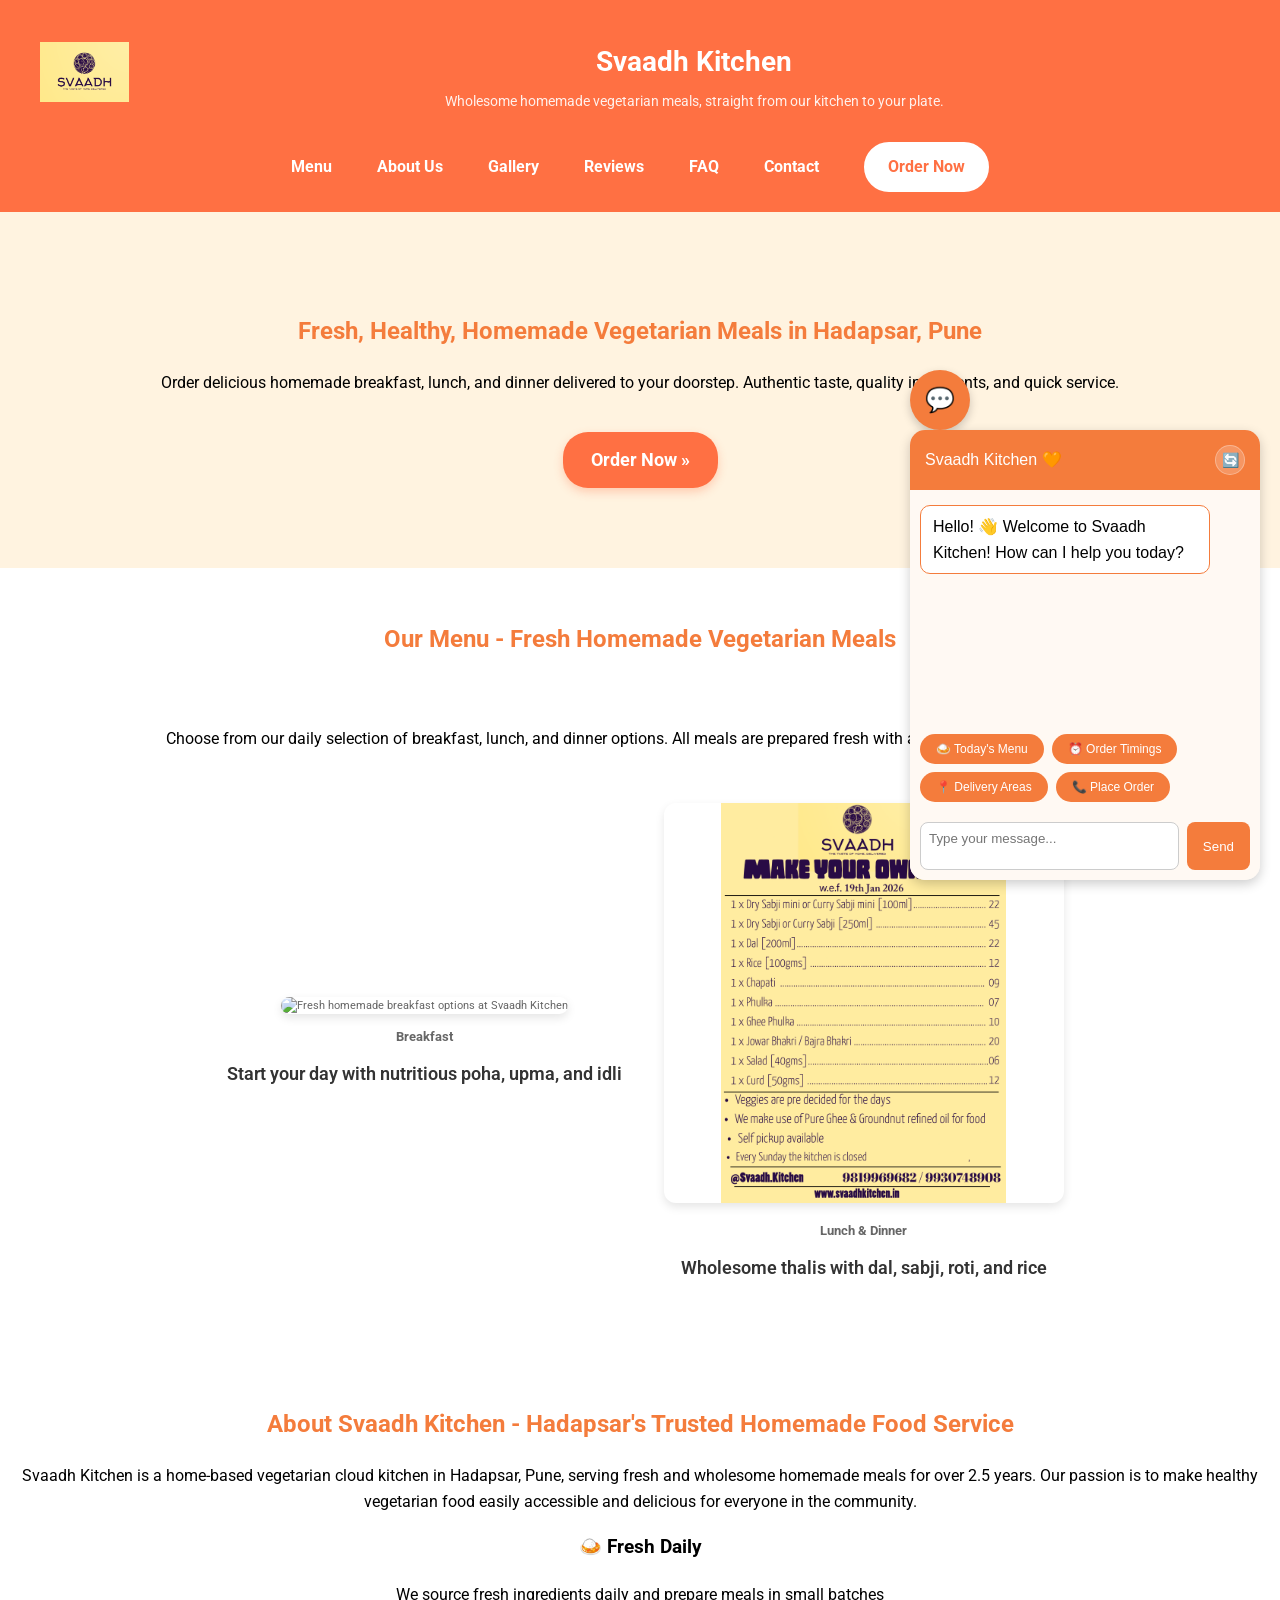
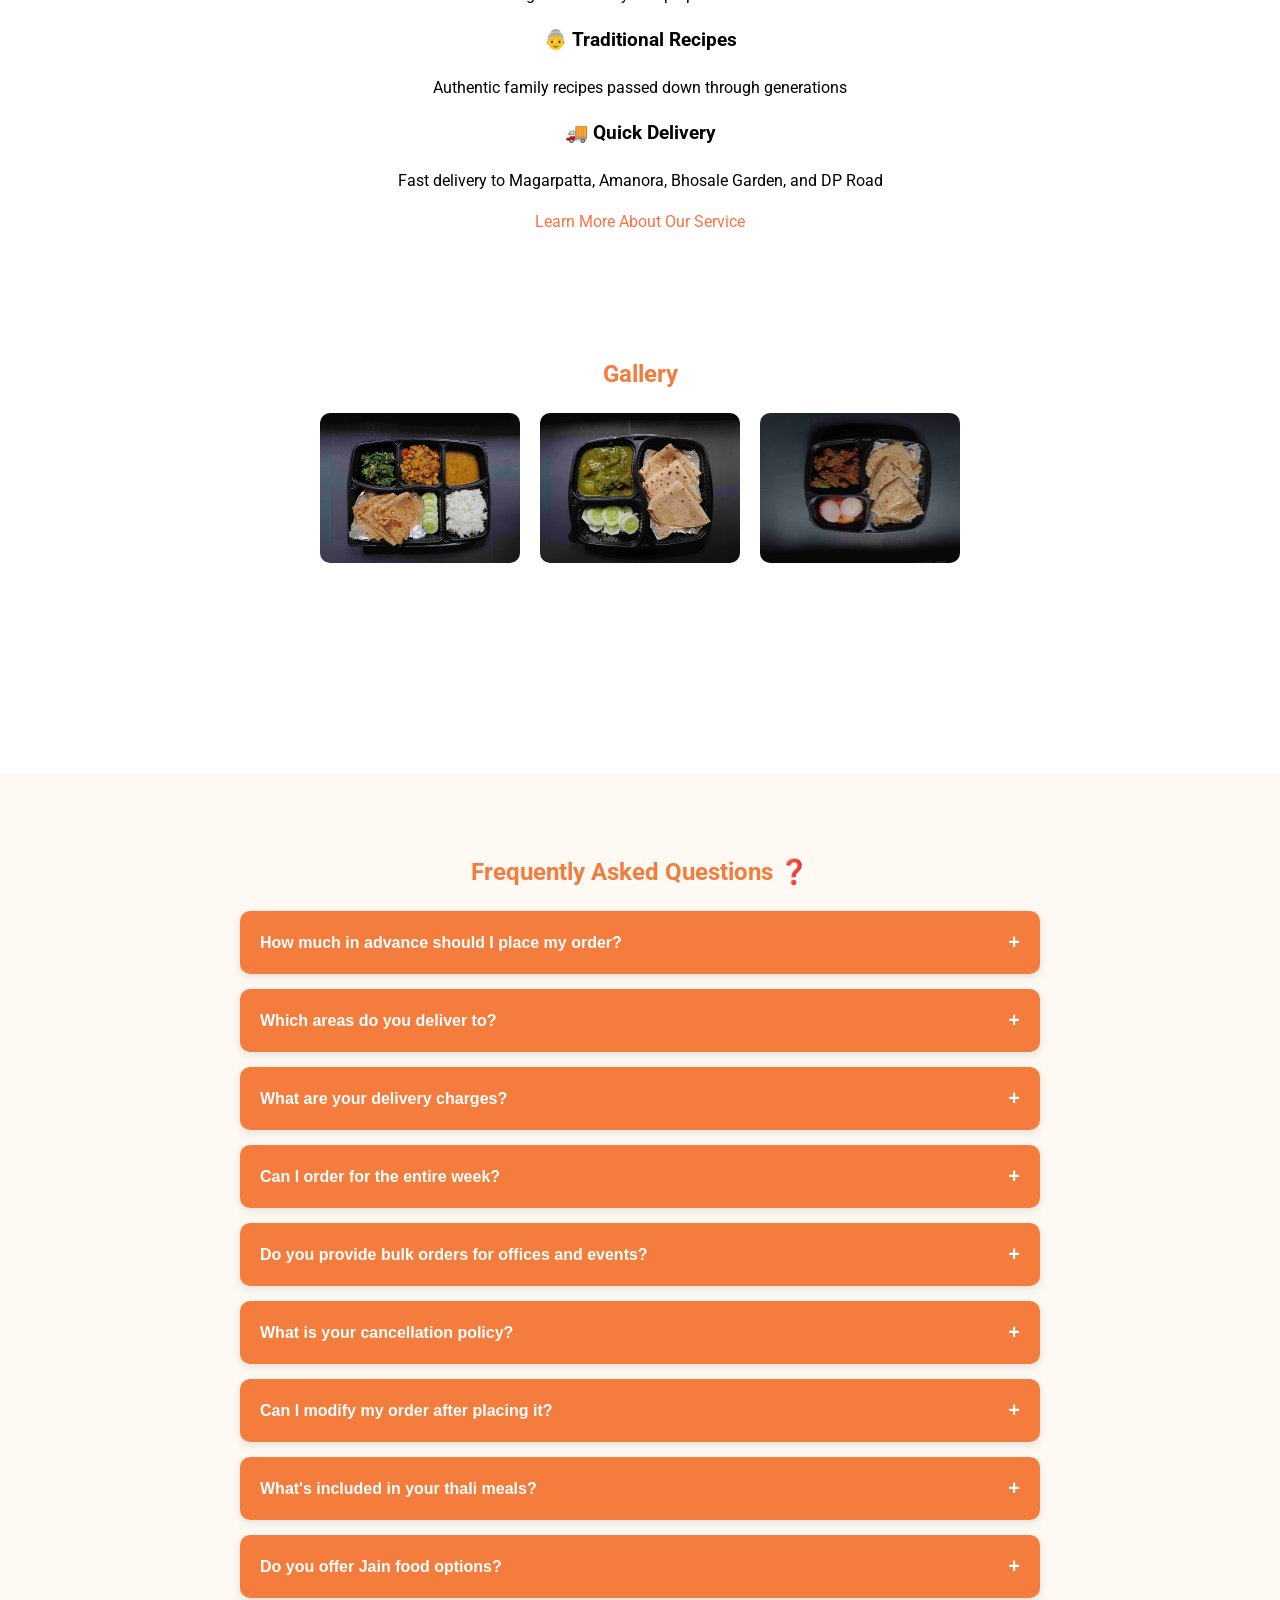
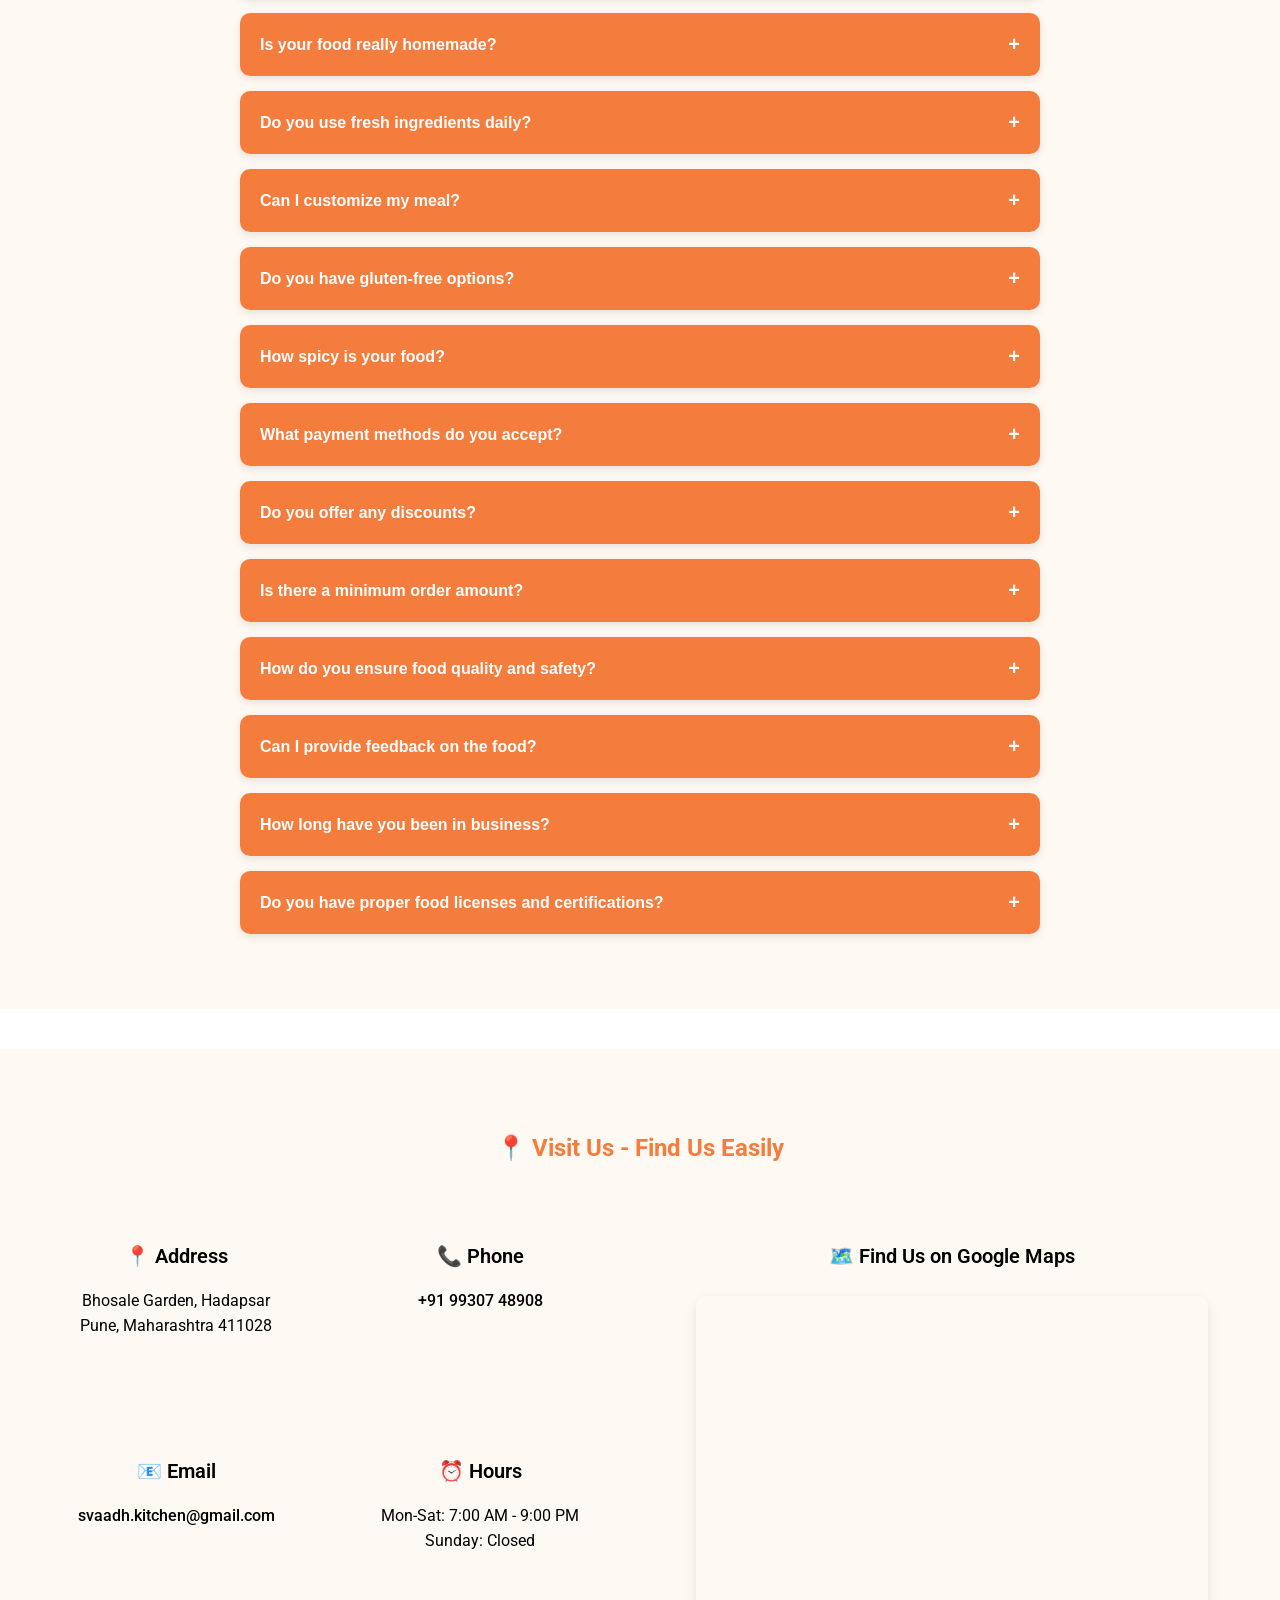
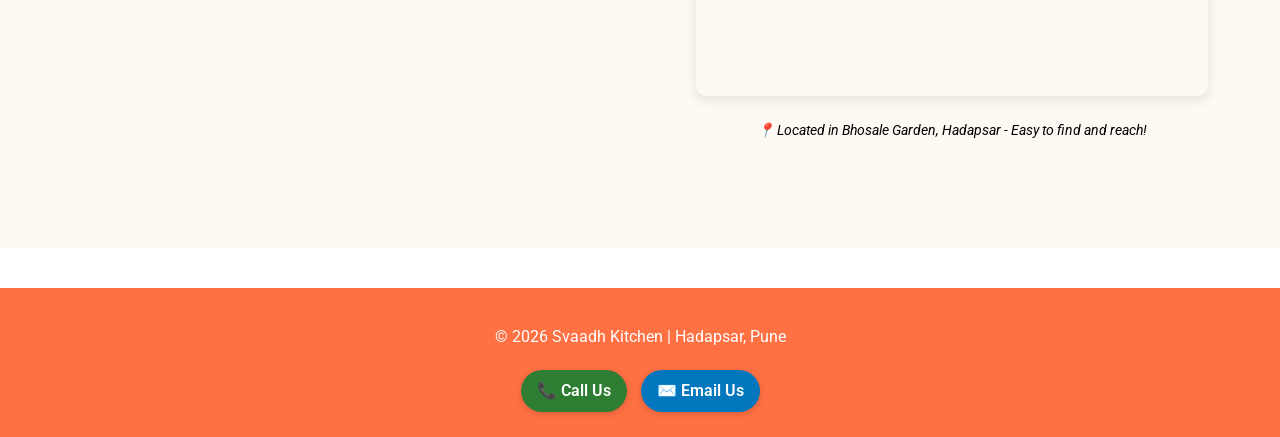
==== commit b57a3297: "Added Order Now button with pulse animation and updated Tally link" ====
--- a/Website/index.html
+++ b/Website/index.html
@@ -1,38 +1,43 @@
 <!DOCTYPE html>
 <html lang="en">
+
 <head>
   <meta charset="UTF-8">
   <meta name="viewport" content="width=device-width, initial-scale=1.0">
-  
+
   <!-- SEO Meta Tags -->
   <title>Svaadh Kitchen - Homemade Vegetarian Meals in Hadapsar, Pune | Order Online</title>
-  <meta name="description" content="Order fresh homemade vegetarian meals from Svaadh Kitchen in Hadapsar, Pune. Daily breakfast, lunch, dinner delivery. Authentic homemade food with quick delivery service.">
-  <meta name="keywords" content="homemade vegetarian food, cloud kitchen hadapsar, pune food delivery, tiffin service, vegetarian meals, breakfast delivery, lunch delivery, dinner delivery, svaadh kitchen, hadapsar food, pure vegetarian food, daily meal service">
+  <meta name="description"
+    content="Order fresh homemade vegetarian meals from Svaadh Kitchen in Hadapsar, Pune. Daily breakfast, lunch, dinner delivery. Authentic homemade food with quick delivery service.">
+  <meta name="keywords"
+    content="homemade vegetarian food, cloud kitchen hadapsar, pune food delivery, tiffin service, vegetarian meals, breakfast delivery, lunch delivery, dinner delivery, svaadh kitchen, hadapsar food, pure vegetarian food, daily meal service">
   <meta name="author" content="Svaadh Kitchen">
   <meta name="robots" content="index, follow">
-  
+
   <!-- Open Graph Meta Tags -->
   <meta property="og:title" content="Svaadh Kitchen - Homemade Vegetarian Meals in Hadapsar, Pune">
-  <meta property="og:description" content="Order fresh homemade vegetarian meals from Svaadh Kitchen. Daily breakfast, lunch, dinner delivery in Hadapsar, Pune.">
+  <meta property="og:description"
+    content="Order fresh homemade vegetarian meals from Svaadh Kitchen. Daily breakfast, lunch, dinner delivery in Hadapsar, Pune.">
   <meta property="og:image" content="https://your-domain.com/images/svaadh-kitchen-hero.PNG">
   <meta property="og:url" content="https://www.svaadhkitchen.in">
   <meta property="og:type" content="website">
   <meta property="og:site_name" content="Svaadh Kitchen">
-  
+
   <!-- Twitter Card Meta Tags -->
   <meta name="twitter:card" content="summary_large_image">
   <meta name="twitter:title" content="Svaadh Kitchen - Homemade Vegetarian Meals">
-  <meta name="twitter:description" content="Order fresh homemade vegetarian meals from Svaadh Kitchen in Hadapsar, Pune.">
+  <meta name="twitter:description"
+    content="Order fresh homemade vegetarian meals from Svaadh Kitchen in Hadapsar, Pune.">
   <meta name="twitter:image" content="https://www.svaadhkitchen.in/images/svaadh-kitchen-hero.PNG">
-  
+
   <!-- Canonical URL -->
   <link rel="canonical" href="https://www.svaadhkitchen.in">
-  
+
   <!-- Favicon -->
   <link rel="icon" type="image/svg+xml" href="favicon.svg">
   <link rel="icon" type="image/x-icon" href="images/svaadh-kitchen-hero.PNG">
   <link rel="shortcut icon" href="images/svaadh-kitchen-hero.PNG">
-  
+
   <!-- Structured Data -->
   <script type="application/ld+json">
   {
@@ -57,35 +62,155 @@
     ]
   }
   </script>
-  
+
   <link rel="stylesheet" href="chat.css">
   <link href="https://fonts.googleapis.com/css2?family=Roboto:wght@400;700&display=swap" rel="stylesheet">
   <style>
     /* Additional CSS for the website sections */
-    body { font-family: 'Roboto', sans-serif; margin:0; padding:0; line-height:1.6; }
-    header { background:#FF7043; color:white; padding:20px 10px; text-align:center; }
-    section { padding:50px 20px; text-align:center; }
-    .menu-items, .gallery-images, .icons { display:flex; justify-content:center; gap:20px; flex-wrap:wrap; }
-    .menu-card, .icons div { background:#FFE0B2; padding:20px; border-radius:10px; }
-    .gallery-images img { width:200px; border-radius:10px; }
-    footer { background:#FF7043; color:white; text-align:center; padding:20px 0; }
-    a { color:#FF7043; text-decoration:none; }
-    nav a { margin:0 15px; color:white; font-weight:bold; }
-    nav { margin-top:10px; }
-    #hero { background:#fff3e0; padding:80px 20px; }
-    h2 { color:#f47c3c; }
+    body {
+      font-family: 'Roboto', sans-serif;
+      margin: 0;
+      padding: 0;
+      line-height: 1.6;
+    }
+
+    header {
+      background: #FF7043;
+      color: white;
+      padding: 20px 10px;
+      text-align: center;
+    }
+
+    section {
+      padding: 50px 20px;
+      text-align: center;
+    }
+
+    .menu-items,
+    .gallery-images,
+    .icons {
+      display: flex;
+      justify-content: center;
+      gap: 20px;
+      flex-wrap: wrap;
+    }
+
+    .menu-card,
+    .icons div {
+      background: #FFE0B2;
+      padding: 20px;
+      border-radius: 10px;
+    }
+
+    .gallery-images img {
+      width: 200px;
+      border-radius: 10px;
+    }
+
+    footer {
+      background: #FF7043;
+      color: white;
+      text-align: center;
+      padding: 20px 0;
+    }
+
+    a {
+      color: #FF7043;
+      text-decoration: none;
+    }
+
+    nav a {
+      margin: 0 15px;
+      color: white;
+      font-weight: bold;
+    }
+
+    nav {
+      margin-top: 10px;
+      display: flex;
+      justify-content: center;
+      align-items: center;
+      gap: 15px;
+      flex-wrap: wrap;
+    }
+
+    #hero {
+      background: #fff3e0;
+      padding: 80px 20px;
+    }
+
+    h2 {
+      color: #f47c3c;
+    }
+
+    /* Button Styles */
+    .btn-white {
+      background: white;
+      color: #FF7043;
+      padding: 10px 22px;
+      border-radius: 25px;
+      font-weight: bold;
+      border: 2px solid white;
+      transition: all 0.3s ease;
+    }
+
+    .btn-white:hover {
+      background: #f47c3c;
+      color: white;
+      text-decoration: none;
+    }
+
+    .btn-orange {
+      background: #FF7043;
+      color: white;
+      padding: 14px 28px;
+      border-radius: 25px;
+      font-weight: bold;
+      display: inline-block;
+      margin-top: 20px;
+      font-size: 1.1em;
+      box-shadow: 0 4px 10px rgba(255, 112, 67, 0.3);
+      transition: all 0.3s ease;
+    }
+
+    .btn-orange:hover {
+      background: #e64a19;
+      color: white;
+      transform: translateY(-2px);
+      box-shadow: 0 6px 15px rgba(255, 112, 67, 0.4);
+    }
+
+    /* Pulse Animation */
+    .pulse {
+      animation: pulse-animation 2s infinite;
+    }
+
+    @keyframes pulse-animation {
+      0% {
+        box-shadow: 0 0 0 0 rgba(255, 255, 255, 0.7);
+      }
+
+      70% {
+        box-shadow: 0 0 0 10px rgba(255, 255, 255, 0);
+      }
+
+      100% {
+        box-shadow: 0 0 0 0 rgba(255, 255, 255, 0);
+      }
+    }
   </style>
-  
+
   <!-- Google tag (gtag.js) -->
-<script async src="https://www.googletagmanager.com/gtag/js?id=G-TF5YJ0QP5K"></script>
-<script>
-  window.dataLayer = window.dataLayer || [];
-  function gtag(){dataLayer.push(arguments);}
-  gtag('js', new Date());
-  gtag('config', 'G-TF5YJ0QP5K');
-</script>
+  <script async src="https://www.googletagmanager.com/gtag/js?id=G-TF5YJ0QP5K"></script>
+  <script>
+    window.dataLayer = window.dataLayer || [];
+    function gtag() { dataLayer.push(arguments); }
+    gtag('js', new Date());
+    gtag('config', 'G-TF5YJ0QP5K');
+  </script>
 
 </head>
+
 <body>
 
   <!-- Header & Navbar -->
@@ -106,36 +231,41 @@
       <a href="#reviews">Reviews</a>
       <a href="#faq">FAQ</a>
       <a href="#contact">Contact</a>
+      <a href="https://tally.so/r/w4WKZd" target="_blank" class="btn-white pulse">Order Now</a>
     </nav>
   </header>
 
   <!-- Hero -->
   <section id="hero">
     <h2>Fresh, Healthy, Homemade Vegetarian Meals in Hadapsar, Pune</h2>
-    <p>Order delicious homemade breakfast, lunch, and dinner delivered to your doorstep. Authentic taste, quality ingredients, and quick service.</p>
-    <a href="#menu" class="cta-button">View Menu & Order</a>
+    <p>Order delicious homemade breakfast, lunch, and dinner delivered to your doorstep. Authentic taste, quality
+      ingredients, and quick service.</p>
+    <a href="https://tally.so/r/w4WKZd" target="_blank" class="btn-orange">Order Now &raquo;</a>
   </section>
 
   <!-- What We Serve -->
   <section id="menu" class="menu-section">
     <h2>Our Menu - Fresh Homemade Vegetarian Meals</h2>
-    <p>Choose from our daily selection of breakfast, lunch, and dinner options. All meals are prepared fresh with authentic homemade recipes.</p>
+    <p>Choose from our daily selection of breakfast, lunch, and dinner options. All meals are prepared fresh with
+      authentic homemade recipes.</p>
     <div class="menu-item">
-		<img src="images/breakfast.png" alt="Fresh homemade breakfast options at Svaadh Kitchen">
-		<h3>Breakfast</h3>
-		<p>Start your day with nutritious poha, upma, and idli</p>
-	  </div>
-	  <div class="menu-item">
-		<img src="images/Meals.png" alt="Complete lunch and dinner meals at Svaadh Kitchen">
-		<h3>Lunch & Dinner</h3>
-		<p>Wholesome thalis with dal, sabji, roti, and rice</p>
-	  </div>
+      <img src="images/breakfast.png" alt="Fresh homemade breakfast options at Svaadh Kitchen">
+      <h3>Breakfast</h3>
+      <p>Start your day with nutritious poha, upma, and idli</p>
+    </div>
+    <div class="menu-item">
+      <img src="images/Meals.png" alt="Complete lunch and dinner meals at Svaadh Kitchen">
+      <h3>Lunch & Dinner</h3>
+      <p>Wholesome thalis with dal, sabji, roti, and rice</p>
+    </div>
   </section>
 
   <!-- About Us -->
   <section id="about">
     <h2>About Svaadh Kitchen - Hadapsar's Trusted Homemade Food Service</h2>
-    <p>Svaadh Kitchen is a home-based vegetarian cloud kitchen in Hadapsar, Pune, serving fresh and wholesome homemade meals for over 2.5 years. Our passion is to make healthy vegetarian food easily accessible and delicious for everyone in the community.</p>
+    <p>Svaadh Kitchen is a home-based vegetarian cloud kitchen in Hadapsar, Pune, serving fresh and wholesome homemade
+      meals for over 2.5 years. Our passion is to make healthy vegetarian food easily accessible and delicious for
+      everyone in the community.</p>
     <div class="about-highlights">
       <div class="highlight-item">
         <h3>🍛 Fresh Daily</h3>
@@ -165,9 +295,9 @@
 
   <!-- Google Reviews -->
   <section id="reviews">
-	<h2></h2>
-	<script src="https://elfsightcdn.com/platform.js" async></script>
-	<div class="elfsight-app-29b50ffa-11cc-48ad-b364-53bc05795c02" data-elfsight-app-lazy></div>
+    <h2></h2>
+    <script src="https://elfsightcdn.com/platform.js" async></script>
+    <div class="elfsight-app-29b50ffa-11cc-48ad-b364-53bc05795c02" data-elfsight-app-lazy></div>
   </section>
 
   <!-- FAQ Section -->
@@ -181,70 +311,83 @@
           <span>+</span>
         </button>
         <div class="faq-answer">
-          To ensure we prepare your meal with the freshest ingredients, please place your orders before these cutoff times: <strong>Breakfast before 7:00 AM</strong>, <strong>Lunch before 9:30 AM</strong>, and <strong>Dinner before 5:00 PM</strong>. This helps us maintain quality and ensure timely delivery.
-        </div>
-      </div>
-      
+          To ensure we prepare your meal with the freshest ingredients, please place your orders before these cutoff
+          times: <strong>Breakfast before 7:00 AM</strong>, <strong>Lunch before 9:30 AM</strong>, and <strong>Dinner
+            before 5:00 PM</strong>. This helps us maintain quality and ensure timely delivery.
+        </div>
+      </div>
+
       <div class="faq-item">
         <button class="faq-question" onclick="toggleFAQ(this)">
           Which areas do you deliver to?
           <span>+</span>
         </button>
         <div class="faq-answer">
-          We currently deliver to select areas in Hadapsar: <strong>Bhosale Garden</strong>, <strong>DP Road</strong>, <strong>Magarpatta</strong>, and <strong>Amanora Township</strong>. We're focused on providing excellent service within these locations to ensure timely delivery and food quality.
-        </div>
-      </div>
-      
+          We currently deliver to select areas in Hadapsar: <strong>Bhosale Garden</strong>, <strong>DP Road</strong>,
+          <strong>Magarpatta</strong>, and <strong>Amanora Township</strong>. We're focused on providing excellent
+          service within these locations to ensure timely delivery and food quality.
+        </div>
+      </div>
+
       <div class="faq-item">
         <button class="faq-question" onclick="toggleFAQ(this)">
           What are your delivery charges?
           <span>+</span>
         </button>
         <div class="faq-answer">
-          We offer <strong>free delivery</strong> for orders above ₹100. For orders below ₹100, a nominal delivery charge of ₹10 applies to cover our delivery costs. This helps us keep our food prices affordable while maintaining quality service.
-        </div>
-      </div>
-      
+          We offer <strong>free delivery</strong> for orders above ₹100. For orders below ₹100, a nominal delivery
+          charge of ₹10 applies to cover our delivery costs. This helps us keep our food prices affordable while
+          maintaining quality service.
+        </div>
+      </div>
+
       <div class="faq-item">
         <button class="faq-question" onclick="toggleFAQ(this)">
           Can I order for the entire week?
           <span>+</span>
         </button>
         <div class="faq-answer">
-          Yes! You can conveniently place weekly orders by selecting your preferred dates in advance. For assistance with weekly meal planning or special requirements, feel free to message us, and we'll be happy to help customize your meal schedule.
-        </div>
-      </div>
-      
+          Yes! You can conveniently place weekly orders by selecting your preferred dates in advance. For assistance
+          with weekly meal planning or special requirements, feel free to message us, and we'll be happy to help
+          customize your meal schedule.
+        </div>
+      </div>
+
       <div class="faq-item">
         <button class="faq-question" onclick="toggleFAQ(this)">
           Do you provide bulk orders for offices and events?
           <span>+</span>
         </button>
         <div class="faq-answer">
-          Absolutely! We specialize in bulk catering for offices, meetings, and special events. Please contact us with your requirements at least 2-3 days in advance, and we'll provide customized menu options and special pricing for your group.
-        </div>
-      </div>
-      
+          Absolutely! We specialize in bulk catering for offices, meetings, and special events. Please contact us with
+          your requirements at least 2-3 days in advance, and we'll provide customized menu options and special pricing
+          for your group.
+        </div>
+      </div>
+
       <div class="faq-item">
         <button class="faq-question" onclick="toggleFAQ(this)">
           What is your cancellation policy?
           <span>+</span>
         </button>
         <div class="faq-answer">
-          You can cancel your order free of charge before the cutoff times: <strong>Breakfast before 7:00 AM</strong>, <strong>Lunch before 9:30 AM</strong>, and <strong>Dinner before 5:00 PM</strong>. After these times, cancellations will be chargeable as ingredients would have been prepared.
-        </div>
-      </div>
-      
+          You can cancel your order free of charge before the cutoff times: <strong>Breakfast before 7:00 AM</strong>,
+          <strong>Lunch before 9:30 AM</strong>, and <strong>Dinner before 5:00 PM</strong>. After these times,
+          cancellations will be chargeable as ingredients would have been prepared.
+        </div>
+      </div>
+
       <div class="faq-item">
         <button class="faq-question" onclick="toggleFAQ(this)">
           Can I modify my order after placing it?
           <span>+</span>
         </button>
         <div class="faq-answer">
-          Yes, you can modify your order before the cutoff times (Breakfast: 7:00 AM, Lunch: 9:30 AM, Dinner: 5:00 PM). Simply message us with your changes, and we'll do our best to accommodate your request based on availability.
-        </div>
-      </div>
-      
+          Yes, you can modify your order before the cutoff times (Breakfast: 7:00 AM, Lunch: 9:30 AM, Dinner: 5:00 PM).
+          Simply message us with your changes, and we'll do our best to accommodate your request based on availability.
+        </div>
+      </div>
+
       <!-- Menu & Food -->
       <div class="faq-item">
         <button class="faq-question" onclick="toggleFAQ(this)">
@@ -252,70 +395,85 @@
           <span>+</span>
         </button>
         <div class="faq-answer">
-          Our thalis offer complete, balanced meals with customizable portions: <strong>Dal (₹20)</strong>, <strong>Dry/Curry Sabji Mini (₹20)</strong> or <strong>Full (₹45)</strong>, <strong>Rice (₹10)</strong>, <strong>Chapati (₹20)</strong> or <strong>Ghee Phulka (₹30)</strong>, <strong>Salad (₹5)</strong>, and <strong>Curd (₹10)</strong>. Mix and match to create your perfect meal!
-        </div>
-      </div>
-      
+          Our thalis offer complete, balanced meals with customizable portions: <strong>Dal (₹20)</strong>,
+          <strong>Dry/Curry Sabji Mini (₹20)</strong> or <strong>Full (₹45)</strong>, <strong>Rice (₹10)</strong>,
+          <strong>Chapati (₹20)</strong> or <strong>Ghee Phulka (₹30)</strong>, <strong>Salad (₹5)</strong>, and
+          <strong>Curd (₹10)</strong>. Mix and match to create your perfect meal!
+        </div>
+      </div>
+
       <div class="faq-item">
         <button class="faq-question" onclick="toggleFAQ(this)">
           Do you offer Jain food options?
           <span>+</span>
         </button>
         <div class="faq-answer">
-          Yes, we provide authentic Jain food options prepared without onion and garlic. Simply mention "Jain" when placing your order, and we'll ensure your meal is prepared according to Jain dietary principles while maintaining the same delicious taste.
-        </div>
-      </div>
-      
+          Yes, we provide authentic Jain food options prepared without onion and garlic. Simply mention "Jain" when
+          placing your order, and we'll ensure your meal is prepared according to Jain dietary principles while
+          maintaining the same delicious taste.
+        </div>
+      </div>
+
       <div class="faq-item">
         <button class="faq-question" onclick="toggleFAQ(this)">
           Is your food really homemade?
           <span>+</span>
         </button>
         <div class="faq-answer">
-          Absolutely! We cook in small batches using traditional family recipes passed down through generations. Every meal is prepared with the same care and attention as we would for our own family, using fresh ingredients and no artificial preservatives.
-        </div>
-      </div>
-      
+          Absolutely! We cook in small batches using traditional family recipes passed down through generations. Every
+          meal is prepared with the same care and attention as we would for our own family, using fresh ingredients and
+          no artificial preservatives.
+        </div>
+      </div>
+
       <div class="faq-item">
         <button class="faq-question" onclick="toggleFAQ(this)">
           Do you use fresh ingredients daily?
           <span>+</span>
         </button>
         <div class="faq-answer">
-          Yes, we source fresh ingredients daily from trusted local vendors. Our commitment to quality means we never use frozen or stored ingredients - everything is prepared fresh each morning to ensure you receive the most nutritious and flavorful meals.
-        </div>
-      </div>
-      
+          Yes, we source fresh ingredients daily from trusted local vendors. Our commitment to quality means we never
+          use frozen or stored ingredients - everything is prepared fresh each morning to ensure you receive the most
+          nutritious and flavorful meals.
+        </div>
+      </div>
+
       <div class="faq-item">
         <button class="faq-question" onclick="toggleFAQ(this)">
           Can I customize my meal?
           <span>+</span>
         </button>
         <div class="faq-answer">
-          Yes! We believe in personalized meals. You can customize your thali by choosing individual items, adjusting quantities, or requesting specific preparations. Just let us know your preferences when ordering, and we'll prepare your meal exactly how you like it.
-        </div>
-      </div>
-      
+          Yes! We believe in personalized meals. You can customize your thali by choosing individual items, adjusting
+          quantities, or requesting specific preparations. Just let us know your preferences when ordering, and we'll
+          prepare your meal exactly how you like it.
+        </div>
+      </div>
+
       <div class="faq-item">
         <button class="faq-question" onclick="toggleFAQ(this)">
           Do you have gluten-free options?
           <span>+</span>
         </button>
         <div class="faq-answer">
-          Currently, we don't offer dedicated gluten-free options as our kitchen handles wheat-based ingredients. However, many of our dishes like rice, dal, and sabji are naturally gluten-free. Please inform us about your dietary restrictions, and we'll guide you accordingly.
-        </div>
-      </div>
-      
+          Currently, we don't offer dedicated gluten-free options as our kitchen handles wheat-based ingredients.
+          However, many of our dishes like rice, dal, and sabji are naturally gluten-free. Please inform us about your
+          dietary restrictions, and we'll guide you accordingly.
+        </div>
+      </div>
+
       <div class="faq-item">
         <button class="faq-question" onclick="toggleFAQ(this)">
           How spicy is your food?
           <span>+</span>
         </button>
         <div class="faq-answer">
-          Our food is prepared with <strong>regular homemade spice levels</strong> - flavorful but not overly spicy, suitable for all age groups. We use traditional Indian spices in balanced proportions. If you prefer milder or spicier versions, just let us know when ordering!
-        </div>
-      </div>
-      
+          Our food is prepared with <strong>regular homemade spice levels</strong> - flavorful but not overly spicy,
+          suitable for all age groups. We use traditional Indian spices in balanced proportions. If you prefer milder or
+          spicier versions, just let us know when ordering!
+        </div>
+      </div>
+
       <!-- Payment & Pricing -->
       <div class="faq-item">
         <button class="faq-question" onclick="toggleFAQ(this)">
@@ -323,30 +481,35 @@
           <span>+</span>
         </button>
         <div class="faq-answer">
-          We accept <strong>UPI payments</strong> and <strong>Cash on Delivery</strong> for your convenience. Our UPI details are shared upon order confirmation. This ensures secure and hassle-free payment options for all our customers.
-        </div>
-      </div>
-      
+          We accept <strong>UPI payments</strong> and <strong>Cash on Delivery</strong> for your convenience. Our UPI
+          details are shared upon order confirmation. This ensures secure and hassle-free payment options for all our
+          customers.
+        </div>
+      </div>
+
       <div class="faq-item">
         <button class="faq-question" onclick="toggleFAQ(this)">
           Do you offer any discounts?
           <span>+</span>
         </button>
         <div class="faq-answer">
-          Yes! We value our regular customers: <strong>10% discount</strong> on orders above ₹300, and <strong>15% discount</strong> on orders above ₹450. Additionally, we occasionally offer special promotions and weekly combo deals - follow our updates for the latest offers!
-        </div>
-      </div>
-      
+          Yes! We value our regular customers: <strong>10% discount</strong> on orders above ₹300, and <strong>15%
+            discount</strong> on orders above ₹450. Additionally, we occasionally offer special promotions and weekly
+          combo deals - follow our updates for the latest offers!
+        </div>
+      </div>
+
       <div class="faq-item">
         <button class="faq-question" onclick="toggleFAQ(this)">
           Is there a minimum order amount?
           <span>+</span>
         </button>
         <div class="faq-answer">
-          No, there's no minimum order amount! Whether you want a single item or a full thali, we're happy to serve you. However, orders above ₹100 qualify for free delivery, making it more economical to order more items.
-        </div>
-      </div>
-      
+          No, there's no minimum order amount! Whether you want a single item or a full thali, we're happy to serve you.
+          However, orders above ₹100 qualify for free delivery, making it more economical to order more items.
+        </div>
+      </div>
+
       <!-- Quality & Service -->
       <div class="faq-item">
         <button class="faq-question" onclick="toggleFAQ(this)">
@@ -354,37 +517,45 @@
           <span>+</span>
         </button>
         <div class="faq-answer">
-          We follow strict hygiene protocols: daily fresh ingredients, sanitized kitchen environment, food-grade packaging, and regular quality checks. Our team follows proper food handling procedures, and we maintain temperature controls throughout preparation and delivery.
-        </div>
-      </div>
-      
+          We follow strict hygiene protocols: daily fresh ingredients, sanitized kitchen environment, food-grade
+          packaging, and regular quality checks. Our team follows proper food handling procedures, and we maintain
+          temperature controls throughout preparation and delivery.
+        </div>
+      </div>
+
       <div class="faq-item">
         <button class="faq-question" onclick="toggleFAQ(this)">
           Can I provide feedback on the food?
           <span>+</span>
         </button>
         <div class="faq-answer">
-          We absolutely welcome and value your feedback! Your suggestions help us improve. Please reach out to us via phone, WhatsApp, or our website chat with your thoughts, concerns, or compliments. We're always listening and committed to serving you better.
-        </div>
-      </div>
-      
+          We absolutely welcome and value your feedback! Your suggestions help us improve. Please reach out to us via
+          phone, WhatsApp, or our website chat with your thoughts, concerns, or compliments. We're always listening and
+          committed to serving you better.
+        </div>
+      </div>
+
       <div class="faq-item">
         <button class="faq-question" onclick="toggleFAQ(this)">
           How long have you been in business?
           <span>+</span>
         </button>
         <div class="faq-answer">
-          We've been proudly serving the Hadapsar community for <strong>2.5 years</strong>. What started as a small home kitchen has grown into a trusted cloud kitchen, thanks to our wonderful customers who appreciate authentic homemade food.
-        </div>
-      </div>
-      
+          We've been proudly serving the Hadapsar community for <strong>2.5 years</strong>. What started as a small home
+          kitchen has grown into a trusted cloud kitchen, thanks to our wonderful customers who appreciate authentic
+          homemade food.
+        </div>
+      </div>
+
       <div class="faq-item">
         <button class="faq-question" onclick="toggleFAQ(this)">
           Do you have proper food licenses and certifications?
           <span>+</span>
         </button>
         <div class="faq-answer">
-          Yes, we are fully licensed and certified. We hold all necessary <strong>food safety licenses</strong> and are <strong>GST registered</strong>, ensuring complete compliance with food regulations and quality standards. Your trust and safety are our top priorities.
+          Yes, we are fully licensed and certified. We hold all necessary <strong>food safety licenses</strong> and are
+          <strong>GST registered</strong>, ensuring complete compliance with food regulations and quality standards.
+          Your trust and safety are our top priorities.
         </div>
       </div>
     </div>
@@ -414,12 +585,8 @@
       </div>
       <div class="map-container">
         <h3>🗺️ Find Us on Google Maps</h3>
-        <iframe 
-          src="https://storage.googleapis.com/maps-solutions-ibajotxtr7/commutes/apua/commutes.html"
-          width="100%" 
-          height="400"
-          style="border:0; border-radius: 10px; box-shadow: 0 4px 12px rgba(0,0,0,0.1);"
-          loading="lazy"
+        <iframe src="https://storage.googleapis.com/maps-solutions-ibajotxtr7/commutes/c61j/commutes.html" width="100%"
+          height="400" style="border:0; border-radius: 10px; box-shadow: 0 4px 12px rgba(0,0,0,0.1);" loading="lazy"
           allowfullscreen>
         </iframe>
         <p class="map-note">
@@ -435,18 +602,19 @@
 
   <!-- Footer -->
   <footer>
-    <p>© <span id="current-year"></span> Svaadh Kitchen | Hadapsar, Pune</p>  
+    <p>© <span id="current-year"></span> Svaadh Kitchen | Hadapsar, Pune</p>
     <a href="tel:+919930748908" class="contact-btn call-btn">
-		📞 Call Us
+      📞 Call Us
     </a>
     <a href="mailto:svaadh.kitchen@gmail.com" class="contact-btn email-btn">
-    ✉️ Email Us
+      ✉️ Email Us
     </a>
   </footer>
-  
+
   <!-- Auto-update copyright year -->
   <script>
     document.getElementById('current-year').textContent = new Date().getFullYear();
   </script>
 </body>
-</html>
+
+</html>
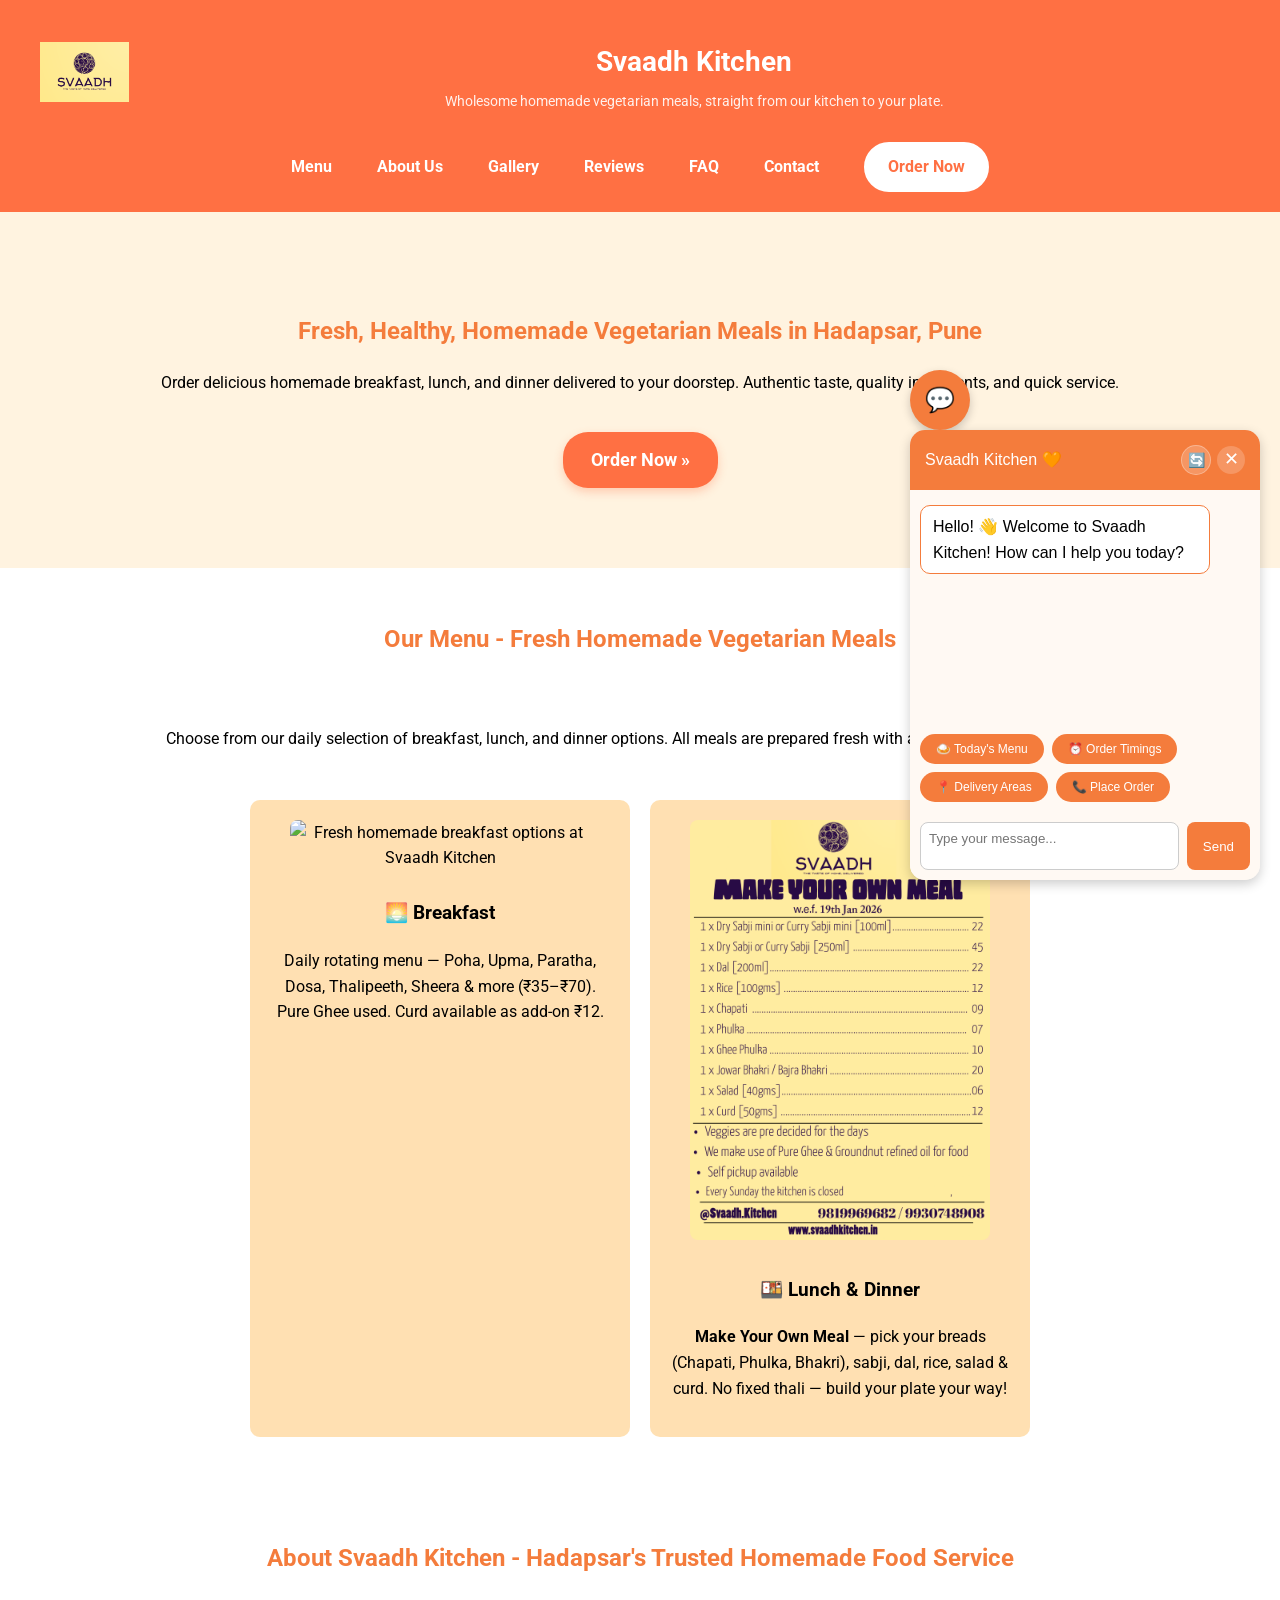
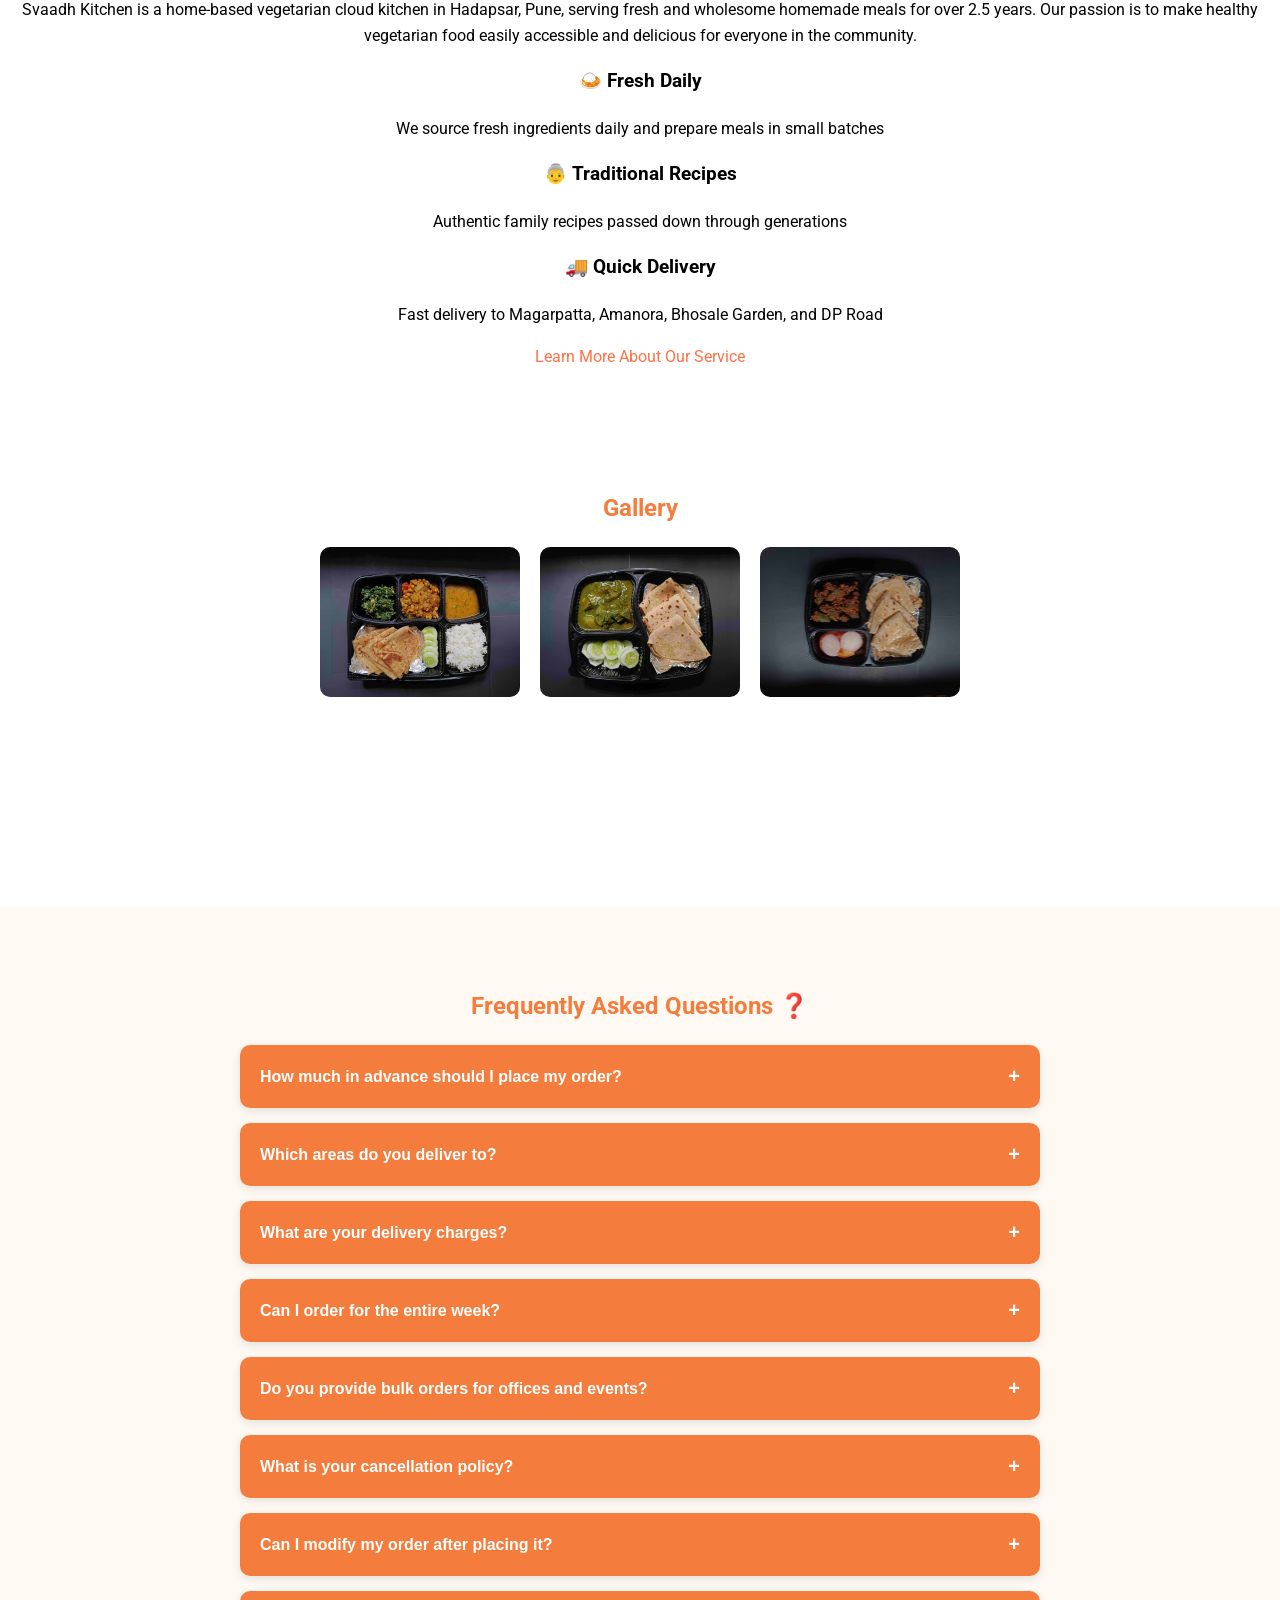
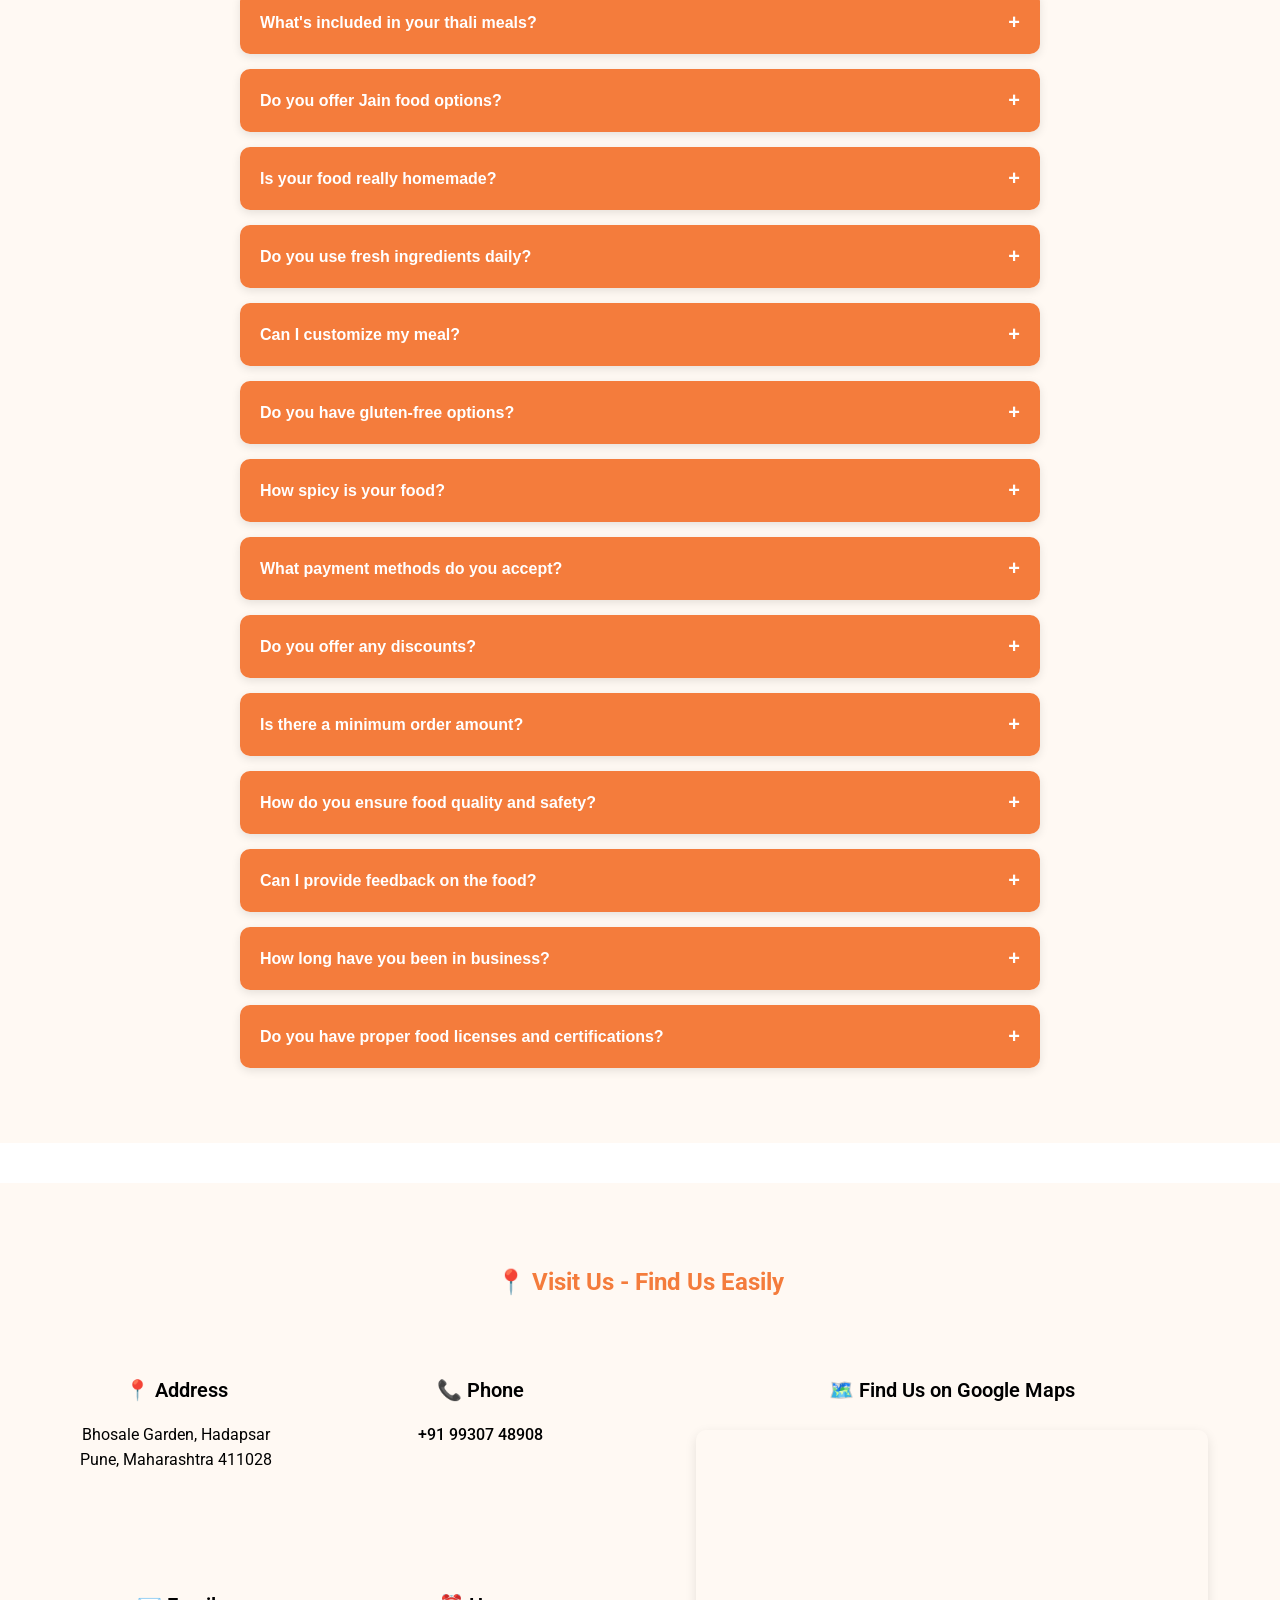
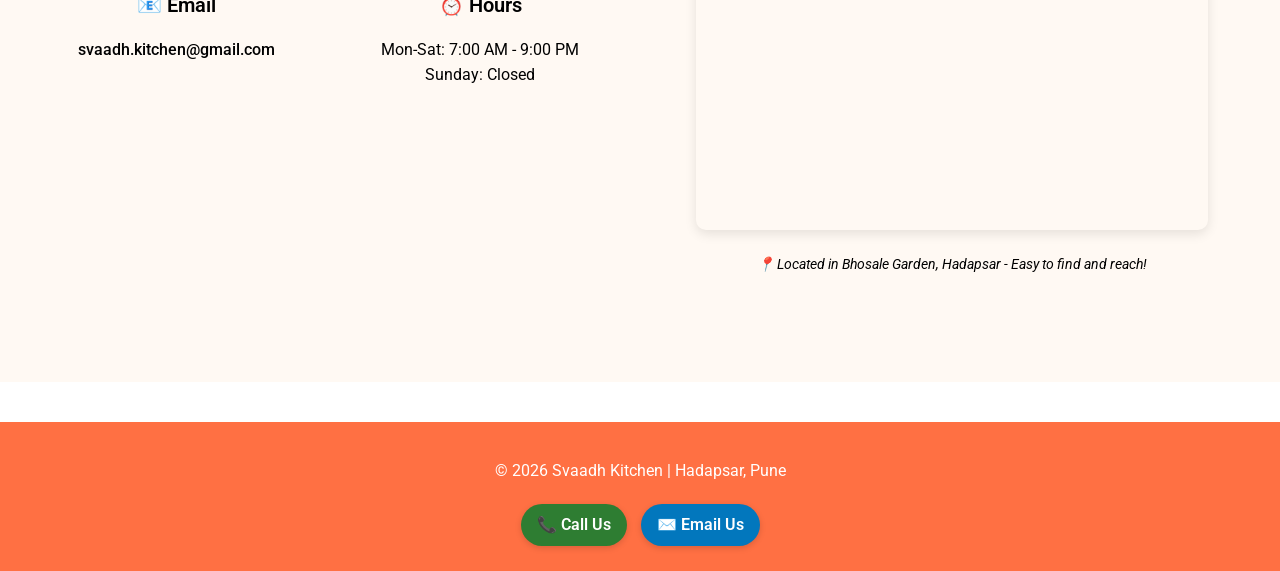
==== commit 4c4ab933: "Fix menu section layout: correct CSS classes, update meal descriptions - Fix CSS class mismatch: htm" ====
--- a/Website/index.html
+++ b/Website/index.html
@@ -18,7 +18,7 @@
   <meta property="og:title" content="Svaadh Kitchen - Homemade Vegetarian Meals in Hadapsar, Pune">
   <meta property="og:description"
     content="Order fresh homemade vegetarian meals from Svaadh Kitchen. Daily breakfast, lunch, dinner delivery in Hadapsar, Pune.">
-  <meta property="og:image" content="https://your-domain.com/images/svaadh-kitchen-hero.PNG">
+  <meta property="og:image" content="https://www.svaadhkitchen.in/images/svaadh-kitchen-hero.PNG">
   <meta property="og:url" content="https://www.svaadhkitchen.in">
   <meta property="og:type" content="website">
   <meta property="og:site_name" content="Svaadh Kitchen">
@@ -100,6 +100,15 @@
       background: #FFE0B2;
       padding: 20px;
       border-radius: 10px;
+      max-width: 340px;
+      flex: 1 1 280px;
+    }
+
+    .menu-card img {
+      width: 100%;
+      max-width: 300px;
+      border-radius: 8px;
+      margin-bottom: 10px;
     }
 
     .gallery-images img {
@@ -231,7 +240,7 @@
       <a href="#reviews">Reviews</a>
       <a href="#faq">FAQ</a>
       <a href="#contact">Contact</a>
-      <a href="https://tally.so/r/w4WKZd" target="_blank" class="btn-white pulse">Order Now</a>
+      <a href="order.html" class="btn-white pulse">Order Now</a>
     </nav>
   </header>
 
@@ -240,7 +249,7 @@
     <h2>Fresh, Healthy, Homemade Vegetarian Meals in Hadapsar, Pune</h2>
     <p>Order delicious homemade breakfast, lunch, and dinner delivered to your doorstep. Authentic taste, quality
       ingredients, and quick service.</p>
-    <a href="https://tally.so/r/w4WKZd" target="_blank" class="btn-orange">Order Now &raquo;</a>
+    <a href="order.html" class="btn-orange">Order Now &raquo;</a>
   </section>
 
   <!-- What We Serve -->
@@ -248,15 +257,17 @@
     <h2>Our Menu - Fresh Homemade Vegetarian Meals</h2>
     <p>Choose from our daily selection of breakfast, lunch, and dinner options. All meals are prepared fresh with
       authentic homemade recipes.</p>
-    <div class="menu-item">
-      <img src="images/breakfast.png" alt="Fresh homemade breakfast options at Svaadh Kitchen">
-      <h3>Breakfast</h3>
-      <p>Start your day with nutritious poha, upma, and idli</p>
-    </div>
-    <div class="menu-item">
-      <img src="images/Meals.png" alt="Complete lunch and dinner meals at Svaadh Kitchen">
-      <h3>Lunch & Dinner</h3>
-      <p>Wholesome thalis with dal, sabji, roti, and rice</p>
+    <div class="menu-items">
+      <div class="menu-card">
+        <img src="images/breakfast.png" alt="Fresh homemade breakfast options at Svaadh Kitchen">
+        <h3>🌅 Breakfast</h3>
+        <p>Daily rotating menu — Poha, Upma, Paratha, Dosa, Thalipeeth, Sheera & more (₹35–₹70). Pure Ghee used. Curd available as add-on ₹12.</p>
+      </div>
+      <div class="menu-card">
+        <img src="images/Meals.png" alt="Make Your Own Meal at Svaadh Kitchen">
+        <h3>🍱 Lunch & Dinner</h3>
+        <p><strong>Make Your Own Meal</strong> — pick your breads (Chapati, Phulka, Bhakri), sabji, dal, rice, salad & curd. No fixed thali — build your plate your way!</p>
+      </div>
     </div>
   </section>
 
@@ -493,9 +504,8 @@
           <span>+</span>
         </button>
         <div class="faq-answer">
-          Yes! We value our regular customers: <strong>10% discount</strong> on orders above ₹300, and <strong>15%
-            discount</strong> on orders above ₹450. Additionally, we occasionally offer special promotions and weekly
-          combo deals - follow our updates for the latest offers!
+          Yes! We value our regular customers: <strong>5% discount</strong> on orders above ₹300, and <strong>7.5%
+            discount</strong> on orders above ₹450. Discounts are applied automatically when you place your order!
         </div>
       </div>
 
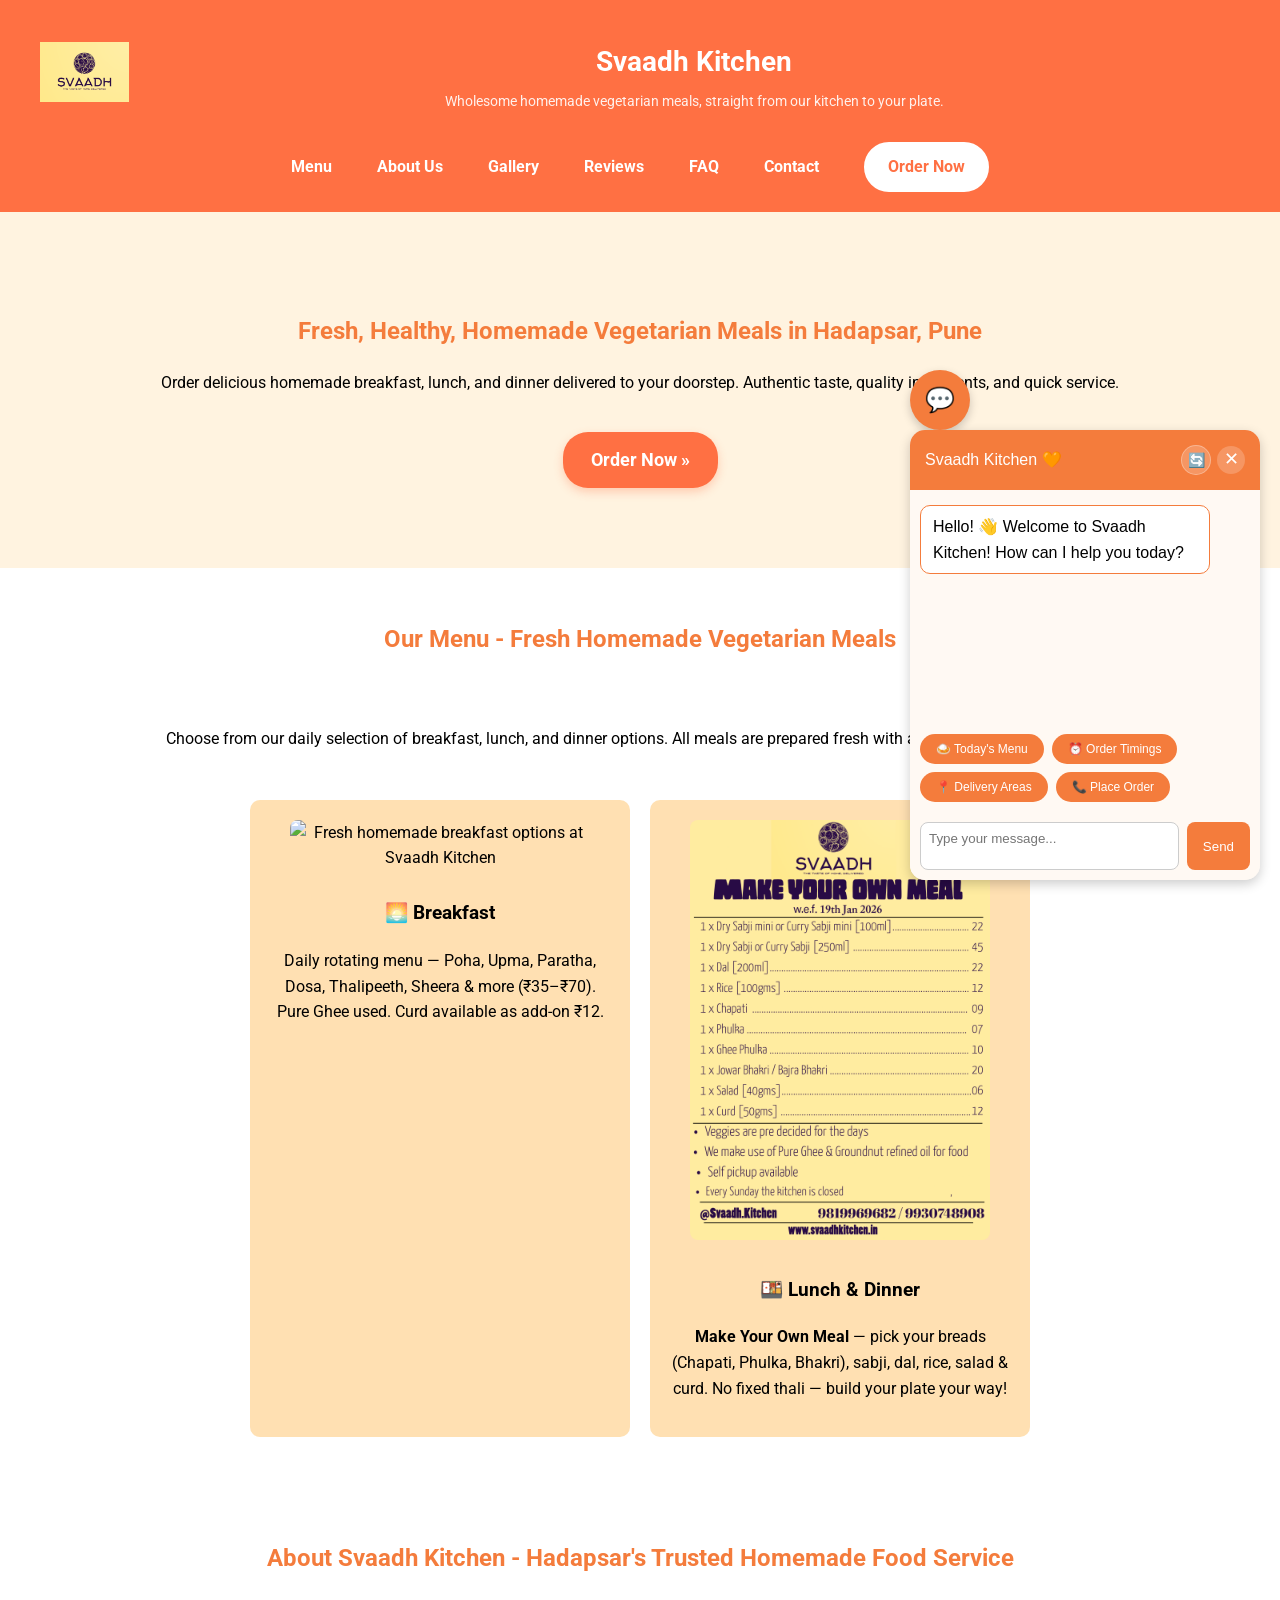
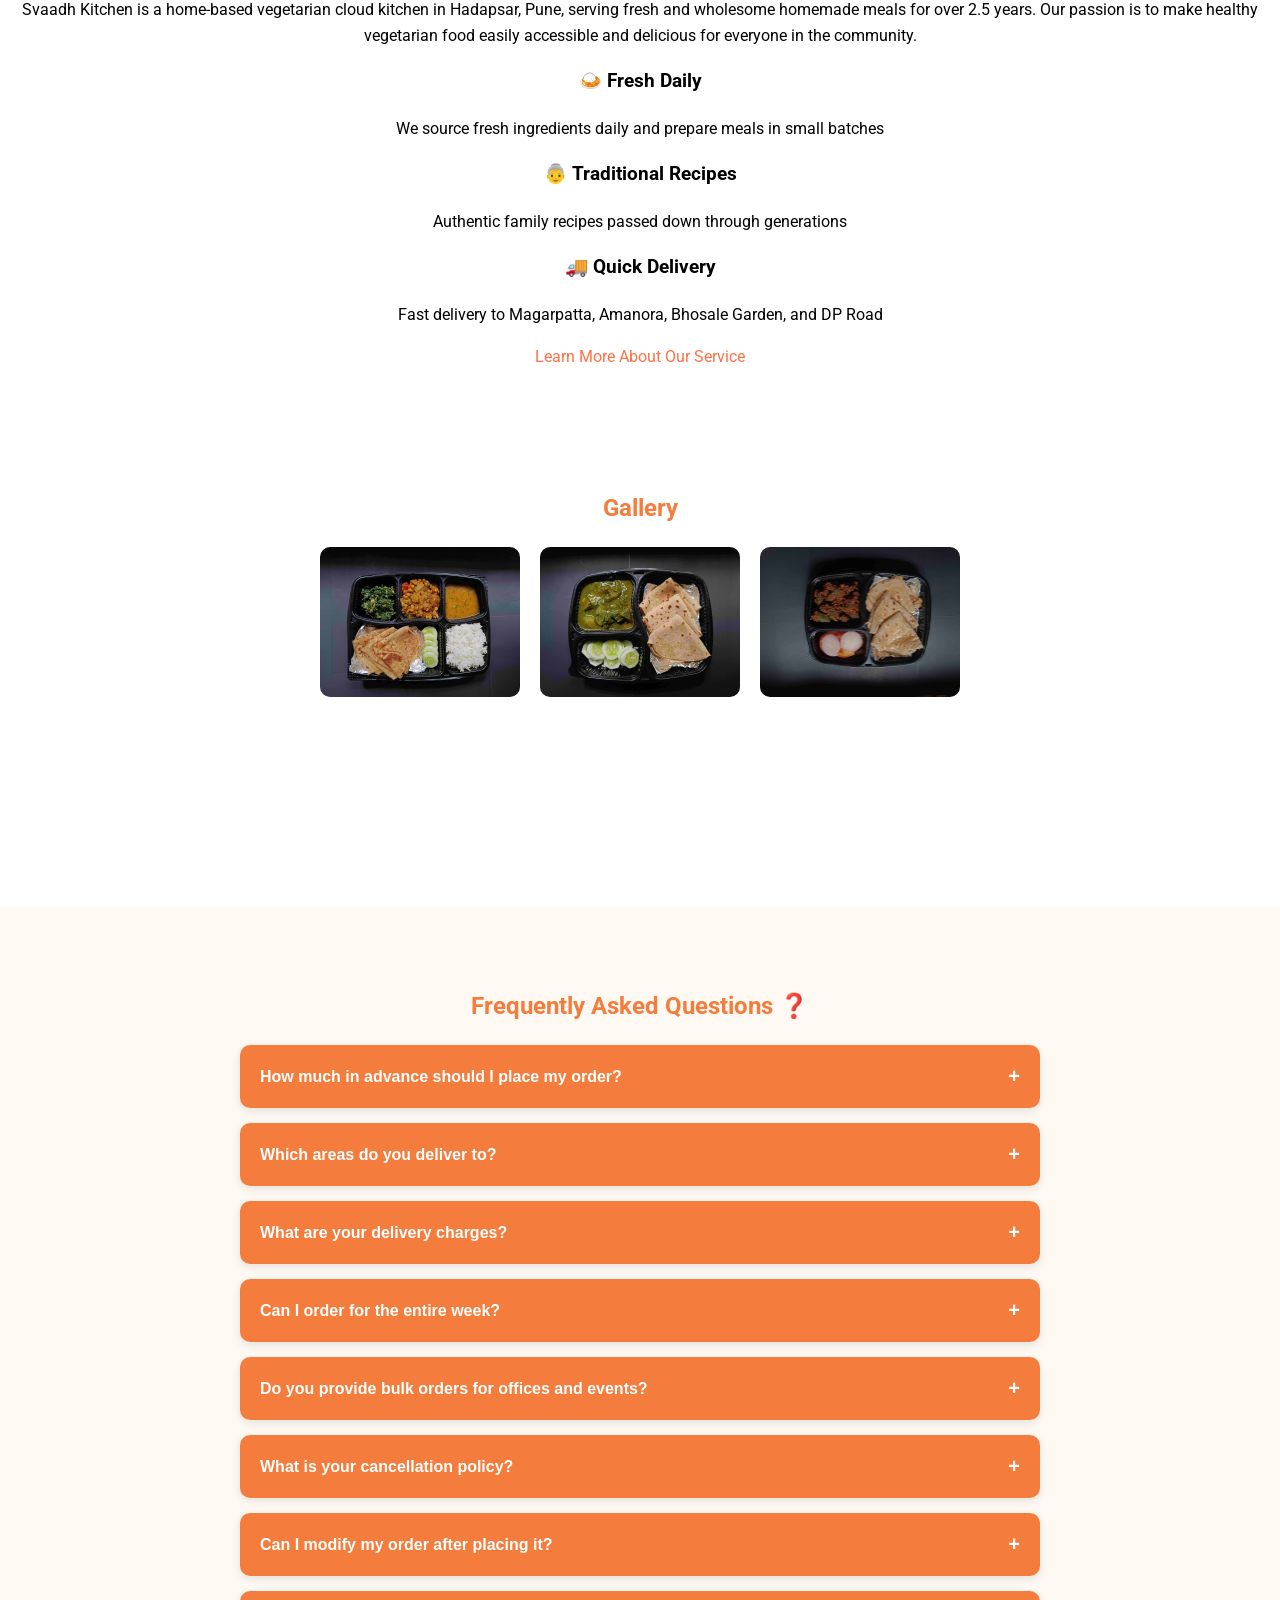
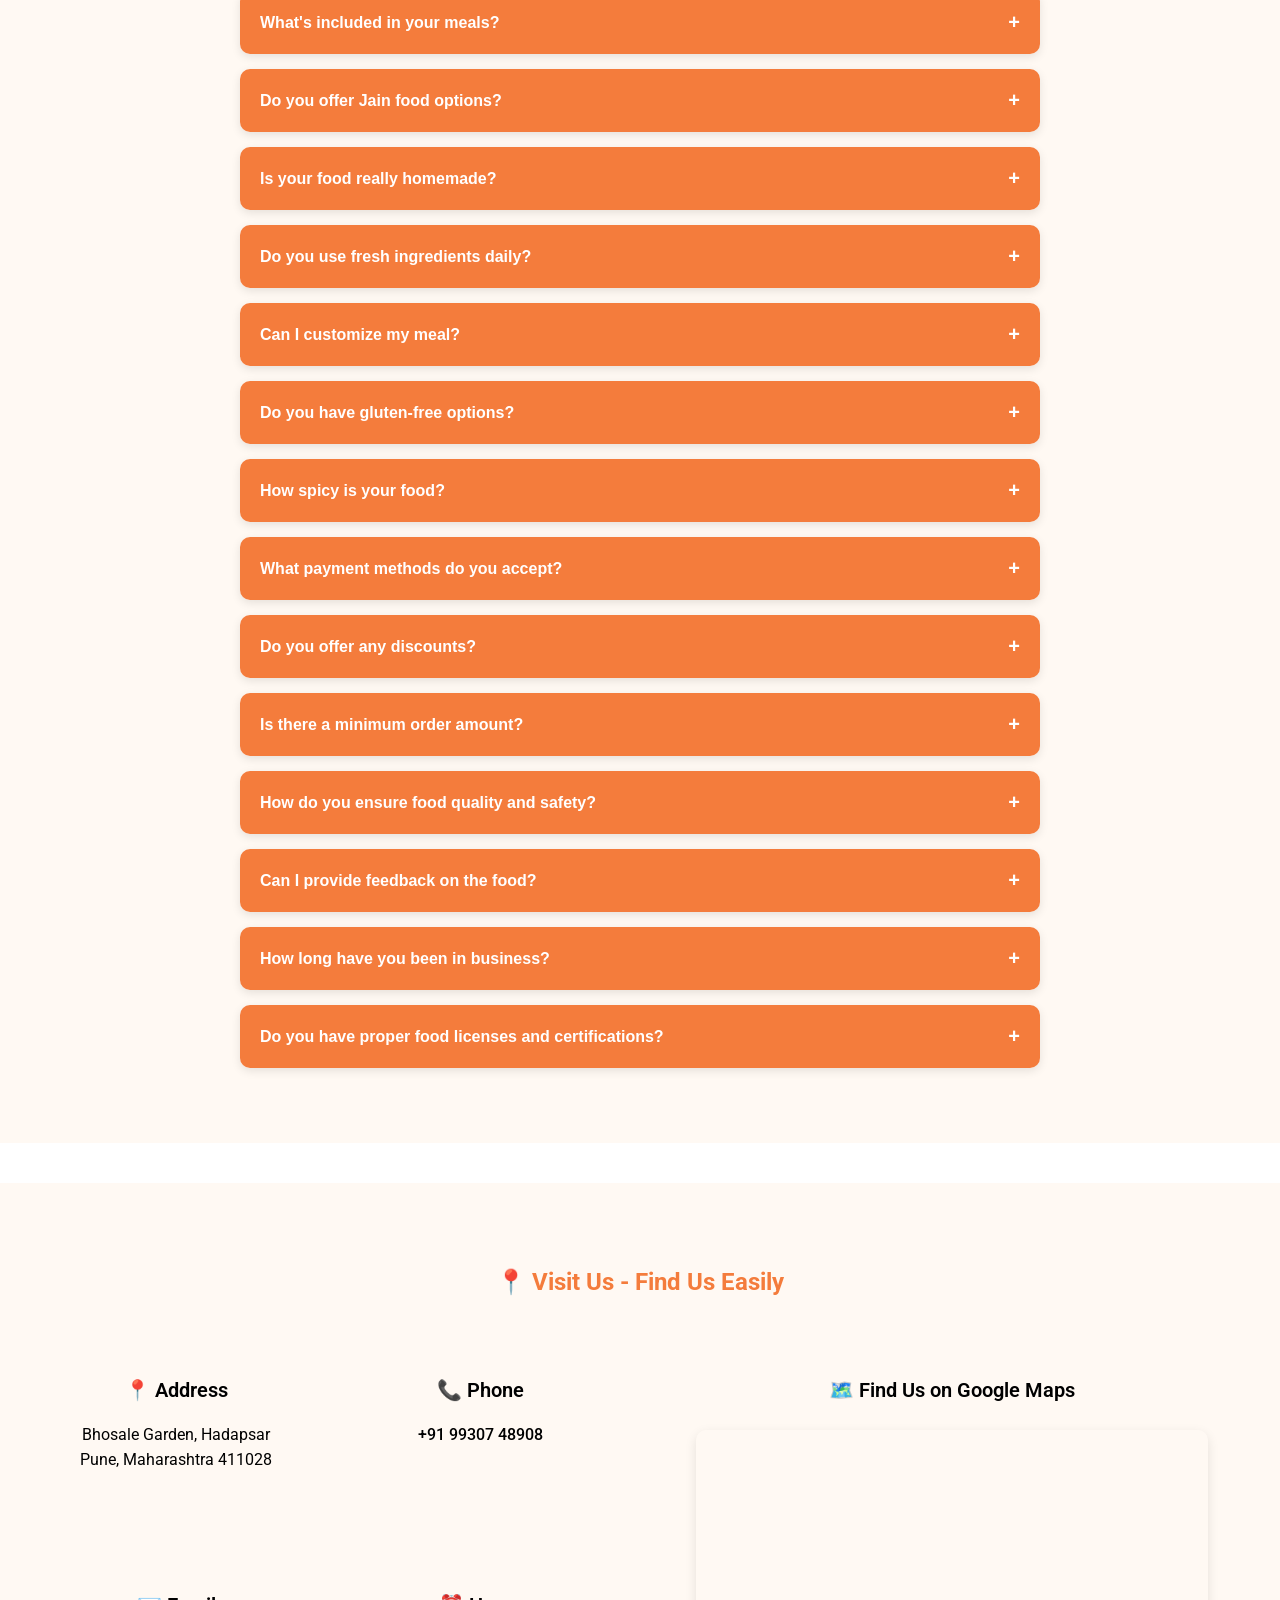
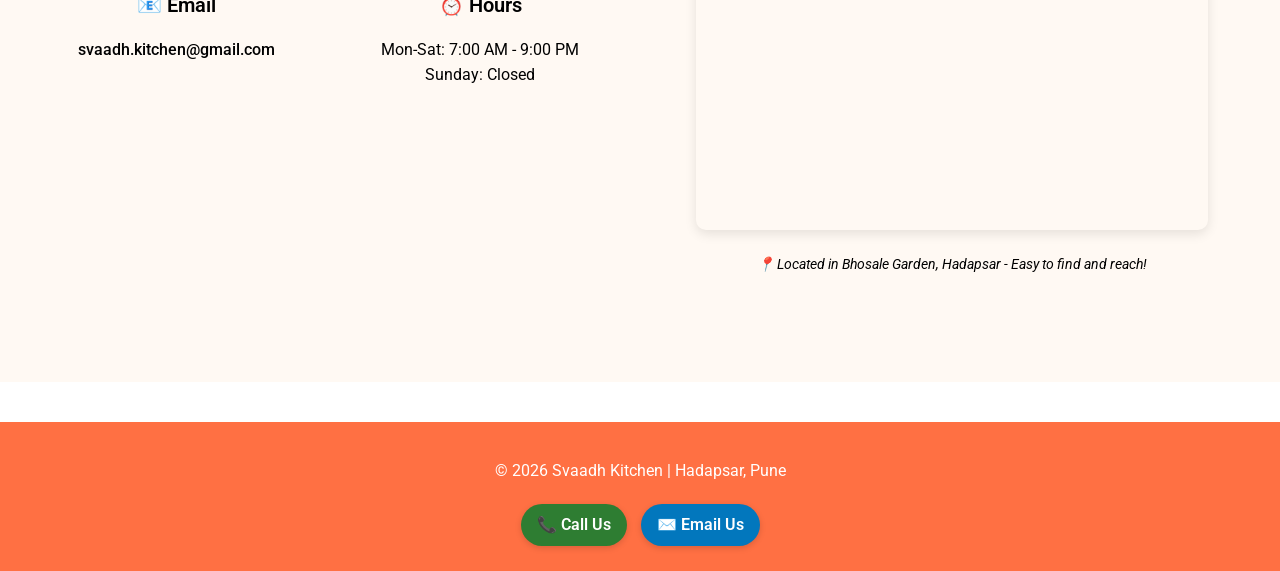
==== commit faa1642f: "Fix FAQ prices, prevent double-tap, disable btn on empty meals, add lightbox index.html: - Fix FAQ p" ====
--- a/Website/index.html
+++ b/Website/index.html
@@ -207,6 +207,14 @@
         box-shadow: 0 0 0 0 rgba(255, 255, 255, 0);
       }
     }
+
+    /* LIGHTBOX */
+    #imgLightbox{display:none;position:fixed;inset:0;background:rgba(0,0,0,0.92);z-index:9999;align-items:center;justify-content:center;}
+    #imgLightbox.open{display:flex;}
+    #imgLightbox img{max-width:92vw;max-height:88vh;border-radius:10px;box-shadow:0 8px 40px rgba(0,0,0,0.6);}
+    #imgLightbox .lb-close{position:absolute;top:16px;right:20px;background:rgba(255,255,255,0.15);border:none;color:#fff;font-size:1.4rem;width:38px;height:38px;border-radius:50%;cursor:pointer;display:flex;align-items:center;justify-content:center;line-height:1;}
+    #imgLightbox .lb-close:hover{background:rgba(255,255,255,0.3);}
+    .menu-card img{cursor:zoom-in;}
   </style>
 
   <!-- Google tag (gtag.js) -->
@@ -402,14 +410,14 @@
       <!-- Menu & Food -->
       <div class="faq-item">
         <button class="faq-question" onclick="toggleFAQ(this)">
-          What's included in your thali meals?
-          <span>+</span>
-        </button>
-        <div class="faq-answer">
-          Our thalis offer complete, balanced meals with customizable portions: <strong>Dal (₹20)</strong>,
-          <strong>Dry/Curry Sabji Mini (₹20)</strong> or <strong>Full (₹45)</strong>, <strong>Rice (₹10)</strong>,
-          <strong>Chapati (₹20)</strong> or <strong>Ghee Phulka (₹30)</strong>, <strong>Salad (₹5)</strong>, and
-          <strong>Curd (₹10)</strong>. Mix and match to create your perfect meal!
+          What's included in your meals?
+          <span>+</span>
+        </button>
+        <div class="faq-answer">
+          We follow a <strong>Make Your Own Meal</strong> model — no fixed thali! Pick exactly what you want:
+          <strong>Dal ₹22</strong>, <strong>Sabji Mini ₹22</strong> or <strong>Full ₹45</strong>,
+          <strong>Rice ₹12</strong>, <strong>Chapati ₹9</strong> or <strong>Ghee Phulka ₹10</strong>,
+          <strong>Salad ₹6</strong>, <strong>Curd ₹12</strong>. Mix and match to create your perfect meal!
         </div>
       </div>
 
@@ -625,6 +633,30 @@
   <script>
     document.getElementById('current-year').textContent = new Date().getFullYear();
   </script>
+
+  <!-- Image Lightbox -->
+  <div id="imgLightbox" onclick="closeLightbox()">
+    <button class="lb-close" onclick="closeLightbox()" title="Close">✕</button>
+    <img id="lbImg" src="" alt="">
+  </div>
+  <script>
+    function openLightbox(src, alt) {
+      const lb = document.getElementById('imgLightbox');
+      document.getElementById('lbImg').src = src;
+      document.getElementById('lbImg').alt = alt || '';
+      lb.classList.add('open');
+    }
+    function closeLightbox() {
+      document.getElementById('imgLightbox').classList.remove('open');
+    }
+    document.addEventListener('keydown', e => { if (e.key === 'Escape') closeLightbox(); });
+    // Stop click on image itself from bubbling up to backdrop close
+    document.getElementById('lbImg').addEventListener('click', e => e.stopPropagation());
+    // Wire up all menu-card images
+    document.querySelectorAll('.menu-card img').forEach(img => {
+      img.addEventListener('click', () => openLightbox(img.src, img.alt));
+    });
+  </script>
 </body>
 
 </html>
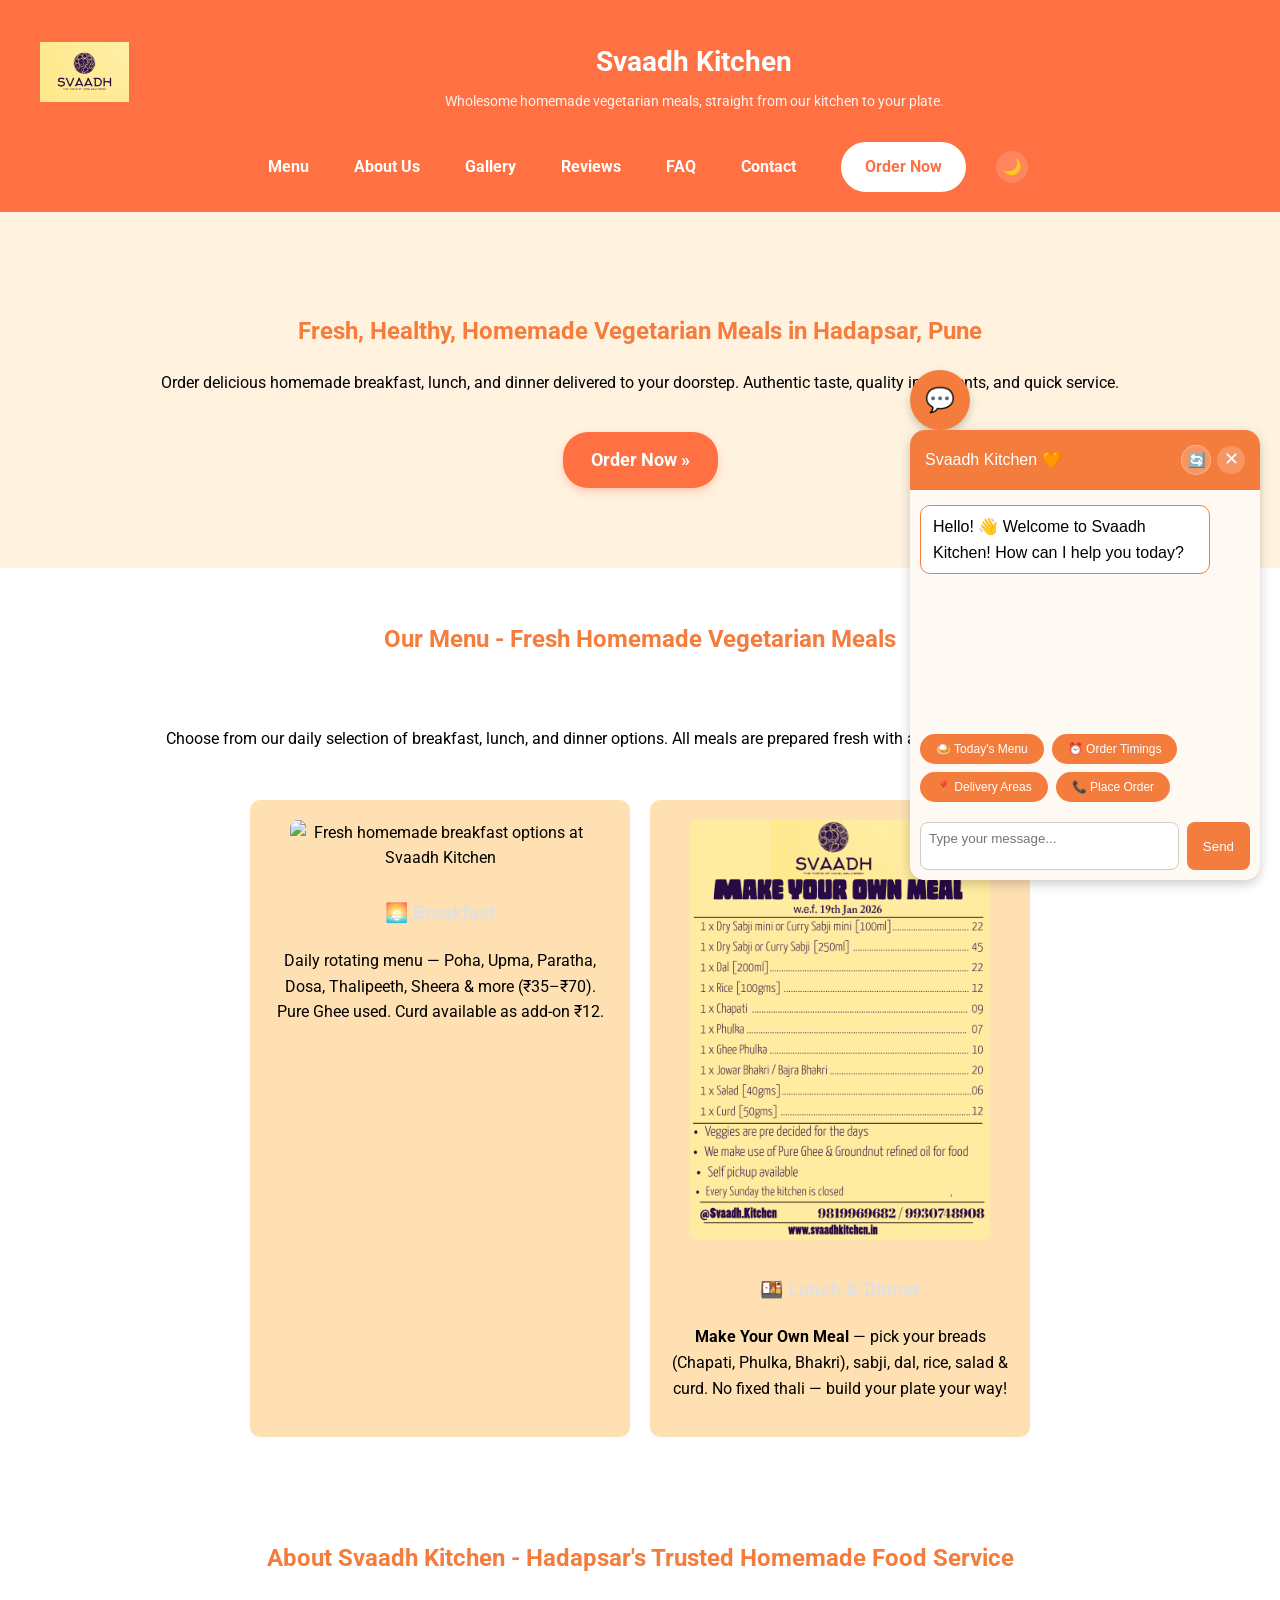
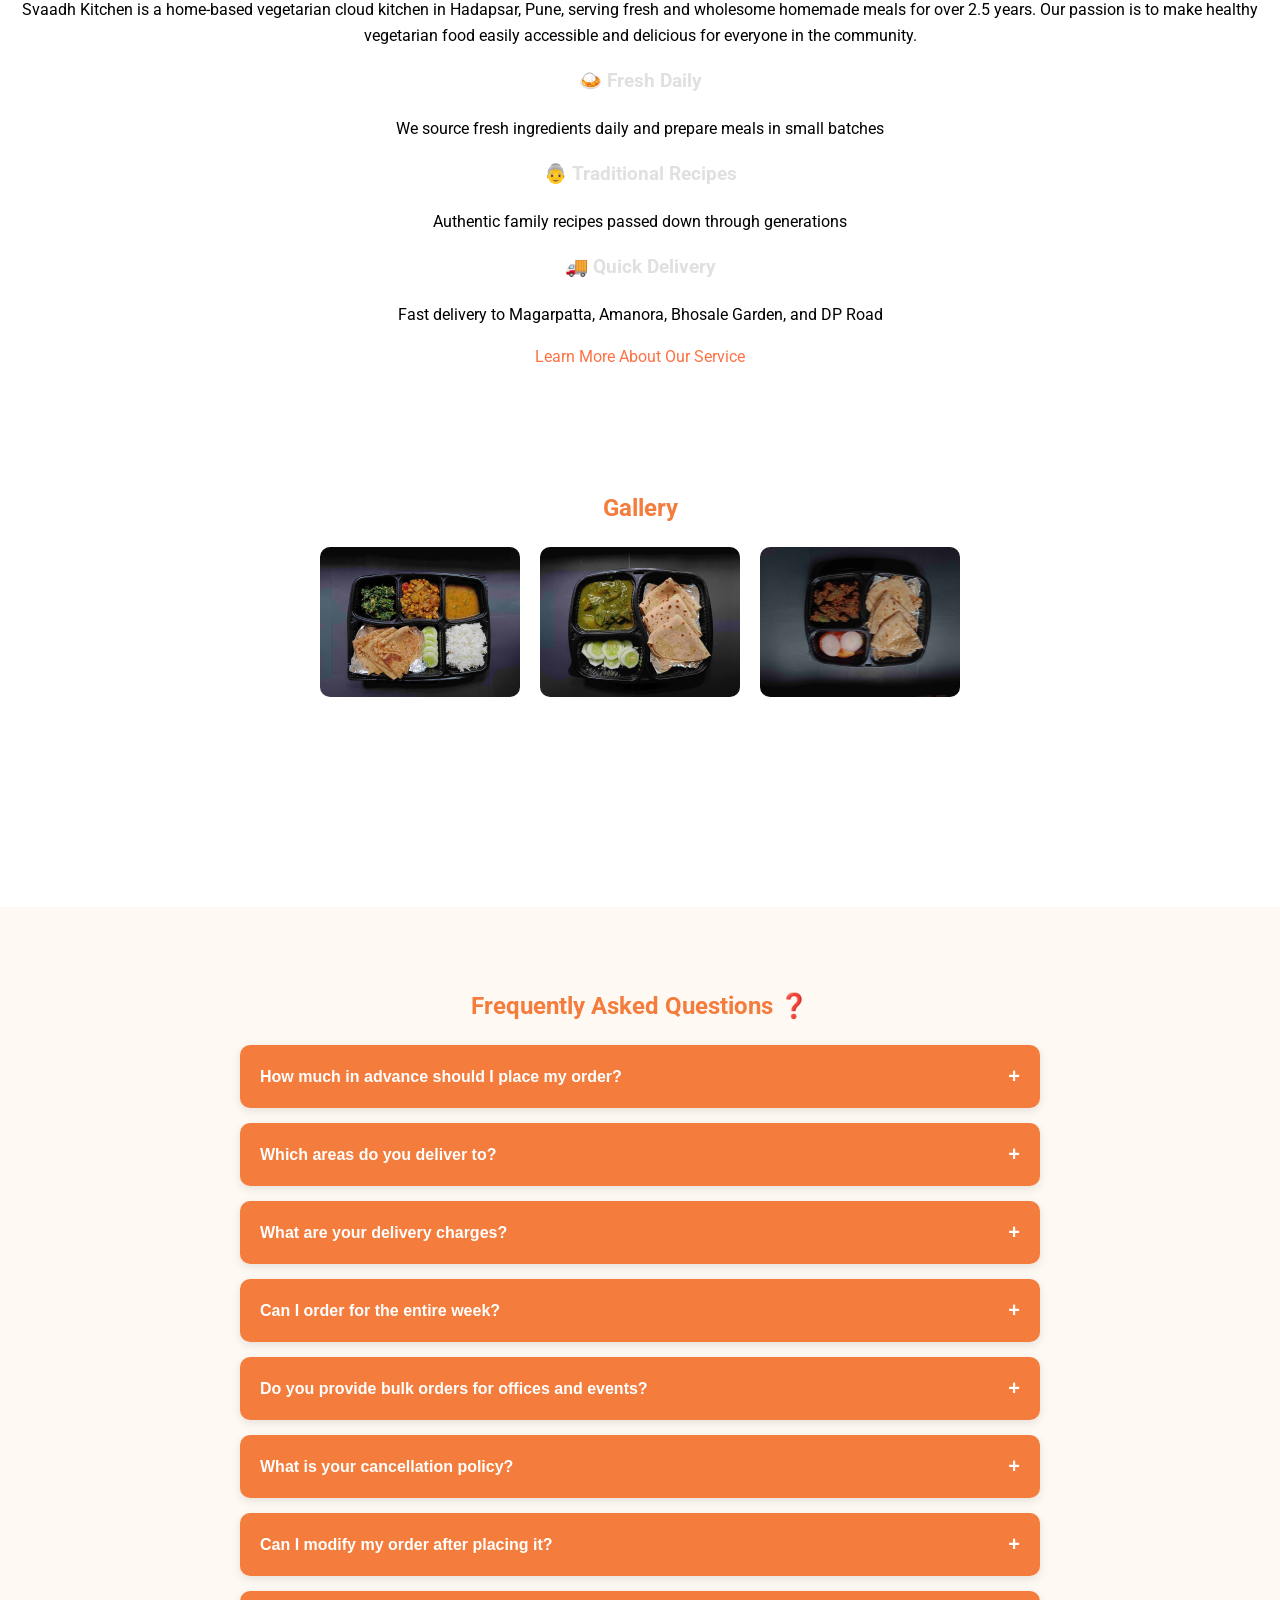
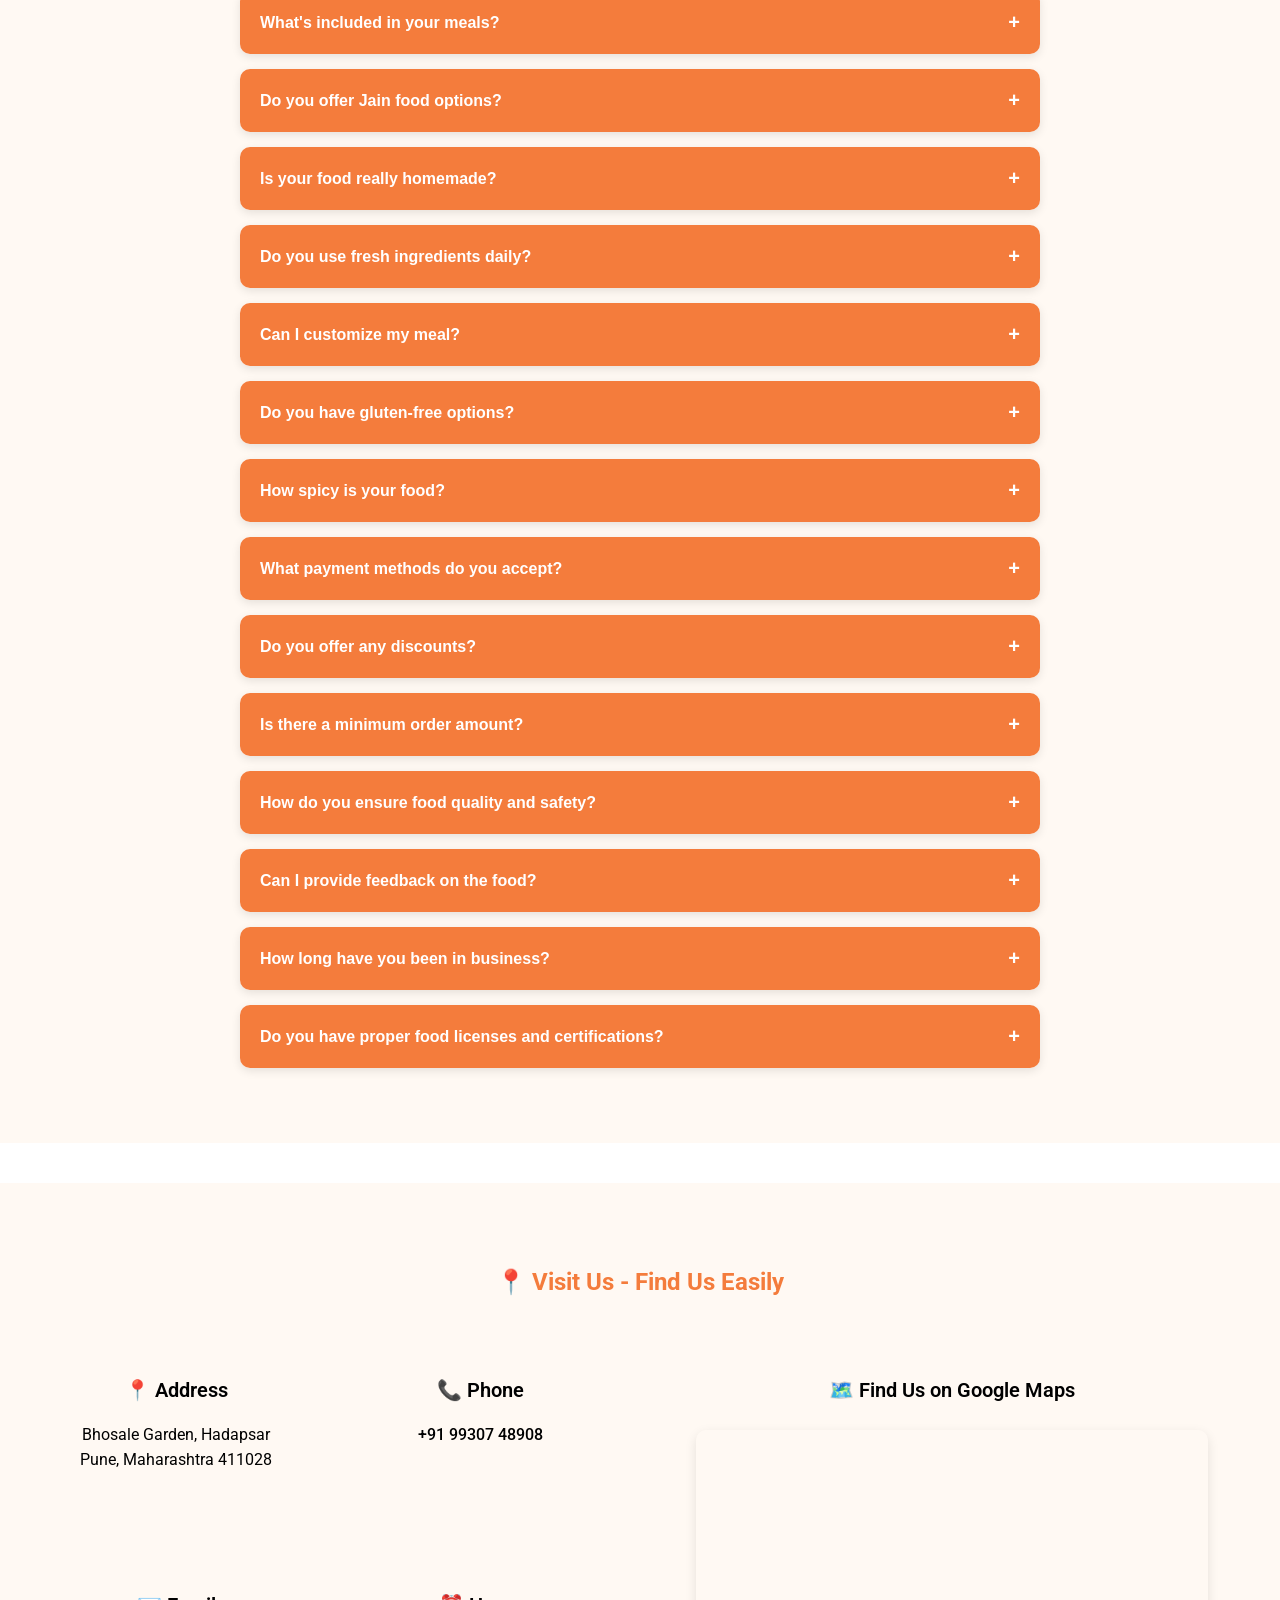
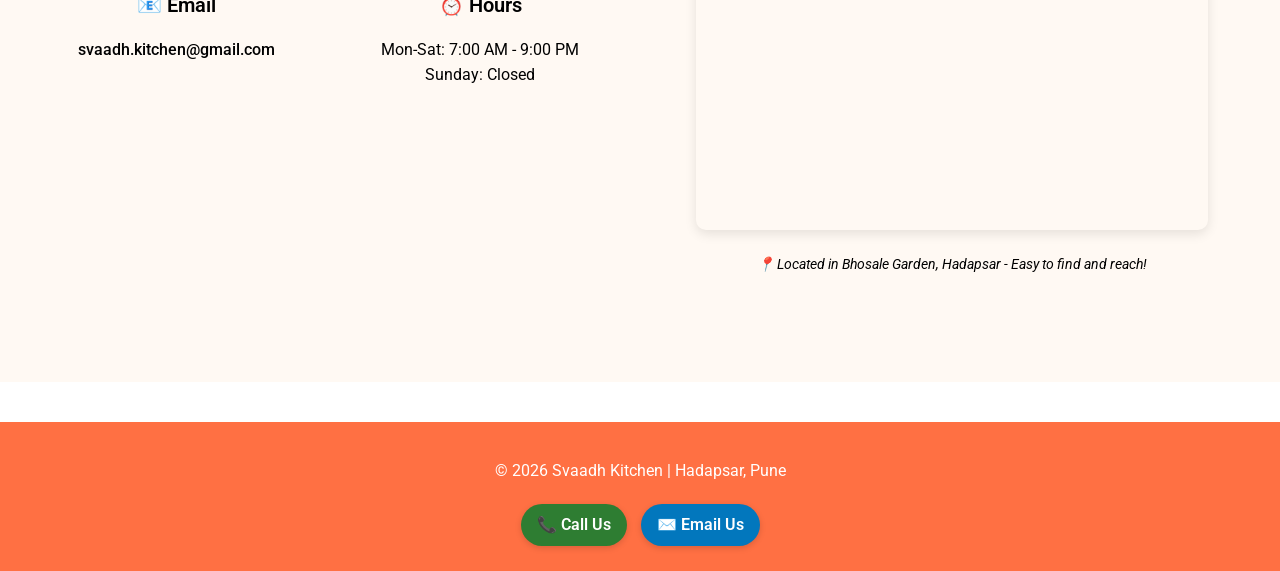
==== commit 83f2b623: "Add helper notes + dark theme toggle to order & index pages order.html: - Helper note under Payment " ====
--- a/Website/index.html
+++ b/Website/index.html
@@ -215,7 +215,30 @@
     #imgLightbox .lb-close{position:absolute;top:16px;right:20px;background:rgba(255,255,255,0.15);border:none;color:#fff;font-size:1.4rem;width:38px;height:38px;border-radius:50%;cursor:pointer;display:flex;align-items:center;justify-content:center;line-height:1;}
     #imgLightbox .lb-close:hover{background:rgba(255,255,255,0.3);}
     .menu-card img{cursor:zoom-in;}
+
+    /* DARK THEME */
+    [data-theme="dark"] body{background:#181818;color:#e0e0e0;}
+    [data-theme="dark"] header,[data-theme="dark"] footer{background:#1a0f0f;}
+    [data-theme="dark"] section{background:#181818;}
+    [data-theme="dark"] section:nth-child(even){background:#1e1e1e;}
+    [data-theme="dark"] .menu-card,[data-theme="dark"] .icons div{background:#2a2010;color:#e0e0e0;}
+    [data-theme="dark"] .faq-item{background:#242424;border-color:#333;}
+    [data-theme="dark"] .faq-question{background:#242424;color:#e0e0e0;}
+    [data-theme="dark"] .faq-answer{background:#1e1e1e;color:#ccc;}
+    [data-theme="dark"] .review-card{background:#242424;border-color:#333;color:#e0e0e0;}
+    [data-theme="dark"] h2,h3{color:#e0e0e0;}
+    [data-theme="dark"] p{color:#ccc;}
+    [data-theme="dark"] a:not(.btn-white):not(.contact-btn):not(.order-btn){color:#f0a070;}
+    [data-theme="dark"] .gallery-images img{opacity:0.85;}
+    #themeToggleIndex{background:rgba(255,255,255,0.15);border:none;color:white;font-size:1rem;width:32px;height:32px;border-radius:50%;cursor:pointer;display:flex;align-items:center;justify-content:center;flex-shrink:0;}
+    #themeToggleIndex:hover{background:rgba(255,255,255,0.3);}
   </style>
+  <script>
+    (function(){
+      var t=localStorage.getItem('sk-theme')||'light';
+      document.documentElement.setAttribute('data-theme',t);
+    })();
+  </script>
 
   <!-- Google tag (gtag.js) -->
   <script async src="https://www.googletagmanager.com/gtag/js?id=G-TF5YJ0QP5K"></script>
@@ -249,6 +272,7 @@
       <a href="#faq">FAQ</a>
       <a href="#contact">Contact</a>
       <a href="order.html" class="btn-white pulse">Order Now</a>
+      <button id="themeToggleIndex" onclick="toggleThemeIndex()" title="Toggle dark mode">🌙</button>
     </nav>
   </header>
 
@@ -629,9 +653,18 @@
     </a>
   </footer>
 
-  <!-- Auto-update copyright year -->
+  <!-- Auto-update copyright year + dark theme -->
   <script>
     document.getElementById('current-year').textContent = new Date().getFullYear();
+    function toggleThemeIndex(){
+      const next=document.documentElement.getAttribute('data-theme')==='dark'?'light':'dark';
+      document.documentElement.setAttribute('data-theme',next);
+      localStorage.setItem('sk-theme',next);
+      document.getElementById('themeToggleIndex').textContent=next==='dark'?'☀️':'🌙';
+    }
+    // Set initial icon
+    document.getElementById('themeToggleIndex').textContent=
+      document.documentElement.getAttribute('data-theme')==='dark'?'☀️':'🌙';
   </script>
 
   <!-- Image Lightbox -->
